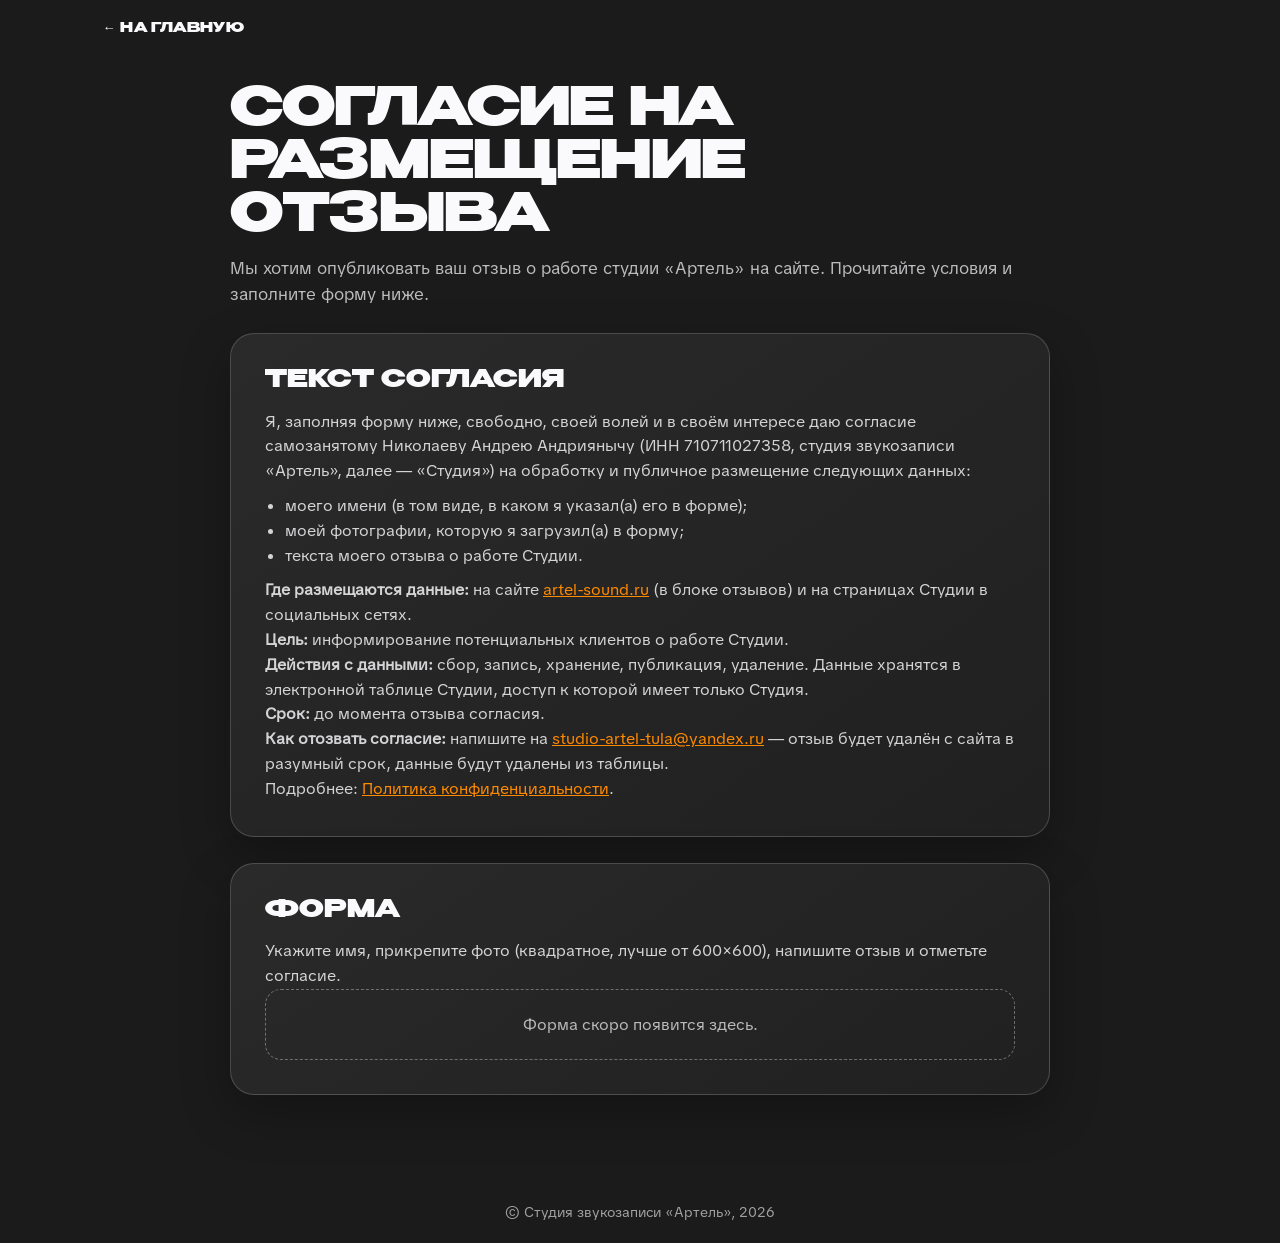
==== consent.html @ bd18ec8f "Страница согласия на размещение отзыва (форма Яндекс Форм подключается по ID) Co-Authored-By: Claude" ====
<!DOCTYPE html>
<html lang="ru">
<head>
  <meta charset="UTF-8">
  <meta name="viewport" content="width=device-width, initial-scale=1.0">
  <meta name="robots" content="noindex, nofollow">
  <title>Согласие на размещение отзыва | Студия звукозаписи «Артель»</title>
  <link rel="icon" type="image/png" href="favicon.png">
  <link rel="stylesheet" href="styles.css?v=20261025a">
  <style>
    .consent-page{min-height:100vh;display:flex;flex-direction:column}
    .consent-top{padding:22px 8%;display:flex;align-items:center}
    .consent-top a{color:#fafafc;text-decoration:none;font:800 13px/1 "Benzin",sans-serif;letter-spacing:.4px}
    .consent-top a:hover{color:#ff8a00}
    .consent-main{width:min(860px,100%);margin:0 auto;padding:10px 20px 60px;flex:1}
    .consent-main h1{font:800 clamp(26px,5.4vw,52px)/1.02 "Benzin",sans-serif;margin:18px 0 12px;letter-spacing:-.8px;text-transform:uppercase}
    .consent-lead{color:rgba(250,250,252,.72);font-size:17px;line-height:1.5;margin:0 0 26px}
    .consent-card{background:linear-gradient(145deg,#2a2a2a,#202020);border:1px solid rgba(250,250,252,.18);border-radius:24px;padding:clamp(20px,3vw,34px);box-shadow:0 18px 50px rgba(0,0,0,.28);margin-bottom:26px}
    .consent-card h2{font:800 clamp(18px,2.6vw,24px)/1.15 "Benzin",sans-serif;margin:0 0 14px;text-transform:uppercase}
    .consent-card p,.consent-card li{font-size:16px;line-height:1.55;color:rgba(250,250,252,.82)}
    .consent-card ul{padding-left:20px;margin:10px 0}
    .consent-card a{color:#ff8a00}
    .consent-form-frame{width:100%;min-height:900px;border:0;border-radius:16px;background:#fff;display:block}
    .consent-form-stub{padding:24px;border:1px dashed rgba(250,250,252,.35);border-radius:16px;color:rgba(250,250,252,.7);text-align:center}
    .consent-footer{padding:22px 8%;text-align:center;font-size:14px;color:rgba(250,250,252,.6)}
    .consent-footer a{color:#ff8a00}
  </style>
</head>
<body class="consent-page">

<div class="consent-top"><a href="index.html">← НА ГЛАВНУЮ</a></div>

<main class="consent-main">
  <h1>Согласие на размещение отзыва</h1>
  <p class="consent-lead">Мы хотим опубликовать ваш отзыв о работе студии «Артель» на сайте. Прочитайте условия и заполните форму ниже.</p>

  <section class="consent-card">
    <h2>Текст согласия</h2>
    <p>Я, заполняя форму ниже, свободно, своей волей и в своём интересе даю согласие самозанятому Николаеву Андрею Андриянычу (ИНН 710711027358, студия звукозаписи «Артель», далее — «Студия») на обработку и публичное размещение следующих данных:</p>
    <ul>
      <li>моего имени (в том виде, в каком я указал(а) его в форме);</li>
      <li>моей фотографии, которую я загрузил(а) в форму;</li>
      <li>текста моего отзыва о работе Студии.</li>
    </ul>
    <p><strong>Где размещаются данные:</strong> на сайте <a href="https://artel-sound.ru/">artel-sound.ru</a> (в блоке отзывов) и на страницах Студии в социальных сетях.</p>
    <p><strong>Цель:</strong> информирование потенциальных клиентов о работе Студии.</p>
    <p><strong>Действия с данными:</strong> сбор, запись, хранение, публикация, удаление. Данные хранятся в электронной таблице Студии, доступ к которой имеет только Студия.</p>
    <p><strong>Срок:</strong> до момента отзыва согласия.</p>
    <p><strong>Как отозвать согласие:</strong> напишите на <a href="mailto:studio-artel-tula@yandex.ru">studio-artel-tula@yandex.ru</a> — отзыв будет удалён с сайта в разумный срок, данные будут удалены из таблицы.</p>
    <p>Подробнее: <a href="privacy.html" target="_blank" rel="noopener">Политика конфиденциальности</a>.</p>
  </section>

  <section class="consent-card">
    <h2>Форма</h2>
    <p style="margin-top:0">Укажите имя, прикрепите фото (квадратное, лучше от 600×600), напишите отзыв и отметьте согласие.</p>
    <div id="consentFormBox"></div>
  </section>
</main>

<div class="consent-footer">© Студия звукозаписи «Артель», 2026</div>

<script>
// ID формы из Яндекс Форм: ссылка вида https://forms.yandex.ru/u/ВАШ_ID/
// Сюда вставляется только ID формы. Ссылка на таблицу в коде сайта не нужна и не хранится.
const YANDEX_FORM_ID = '';

(function(){
  const box = document.getElementById('consentFormBox');
  if (!YANDEX_FORM_ID) {
    box.innerHTML = '<div class="consent-form-stub">Форма скоро появится здесь.</div>';
    return;
  }
  const f = document.createElement('iframe');
  f.className = 'consent-form-frame';
  f.title = 'Форма согласия на размещение отзыва';
  f.loading = 'lazy';
  f.src = 'https://forms.yandex.ru/u/' + encodeURIComponent(YANDEX_FORM_ID) + '/?iframe=1';
  box.appendChild(f);
})();
</script>
</body>
</html>
---- styles.css ----
*{margin:0;padding:0;box-sizing:border-box}
body{background:#1b1b1b;color:#fafafc;font-family:"TikTok",sans-serif;scroll-behavior:smooth}

@font-face{font-family:"Benzin";src:url("fonts/Benzin Extra Bold.woff") format("woff"),url("fonts/Benzin Extra Bold.ttf") format("truetype");font-weight:800;font-style:normal;font-display:swap}
@font-face{font-family:"TikTok";src:url("fonts/TikTokSans-Regular.woff") format("woff"),url("fonts/TikTokSans-Regular.ttf") format("truetype");font-display:swap}

.header{
position:fixed;
top:0;
width:100%;
z-index:1000;
padding:20px 8%;
display:flex;
justify-content:center;
align-items:center;
background:#1b1b1b;
}
.burger{
display:none;
font-size:28px;
cursor:pointer;
color:#fafafc;
}
.header nav{
display:flex;
gap:50px;
}
.header a{
font-family:"Benzin";
font-size:22px;
color:#fafafc;
text-decoration:none;
opacity:.8;
transition:.3s;
}
.header a:hover{opacity:1}

.header-gradient{
position:absolute;
top:0;left:0;
width:100%;height:120px;
background:linear-gradient(to bottom,rgba(27,27,27,.92),rgba(27,27,27,0));
z-index:-1;
}

.hero{height:100vh;position:relative;overflow:hidden}
.hero-bg{position:absolute;width:100%;height:100%;object-fit:cover}
.hero-overlay{position:absolute;width:100%;height:100%;background:none; z-index:1;}
.hero-content{position:absolute;top:30%;transform:translateY(-50%);left:8%;right:5%;z-index:2}
.hero h1{font-family:"Benzin";font-size:120px;line-height:.9}
.hero-sub{margin-top:20px;font-size:18px;opacity:.9}
.hero-bottom-gradient{
position:absolute;bottom:0;width:100%;height:220px;
background:linear-gradient(to bottom,rgba(27,27,27,0),#1b1b1b);
z-index:1;
}

.socials{margin-top:30px;display:flex;gap:14px}
.section-socials{margin-top:40px}
.small-socials{margin-top:15px}
.socials a{
width:40px;height:40px;background:#141414;border-radius:10px;
display:flex;align-items:center;justify-content:center;
transition:.3s;opacity:.8
}
.socials a:hover{opacity:1;transform:translateY(-3px)}
.socials img{width:20px}

.studio{padding:70px 8%}
.studio h2{font-family:"Benzin";font-size:72px;margin-bottom:10px}
.studio-sub{margin-top:10px;font-size:18px;opacity:.7}

.slider-wrapper{position:relative;margin-top:30px}
.slider{
display:flex;
gap:24px;
overflow-x:auto;
scroll-behavior:smooth;
-webkit-overflow-scrolling:touch;
}
.slider::-webkit-scrollbar{display:none}

.card{
flex:0 0 360px;
width:360px;
background:#252525;
border-radius:16px;
padding:30px;
border:1px solid rgba(0,0,0,.05);
transition:.3s;
display:flex;
flex-direction:column;
}
.card:hover{transform:translateY(-8px)}
.card h3{font-family:"Benzin";font-size:28px;margin-bottom:12px}
.card p{font-size:15px;opacity:.7;line-height:1.5}

.accordion__open{display:none}
.card.accordion.accordion-main{
  padding:0;
  overflow:hidden;
  cursor:pointer;
  border:1px solid rgba(0,0,0,.05);
}
.accordion_tab{
  display:flex;
  flex-direction:column;
  gap:14px;
  height:100%;
  padding:30px;
  background:#252525;
  border-radius:16px;
  transition:.3s;
}
.card.accordion.accordion-main:hover .accordion_tab{
  background:#2d2d2d;
}
.accordion_tab .accordion_number{
  font-family:"Benzin",sans-serif;
  font-size:40px;
  color:#ff8a00;
  line-height:1;
}
.accordion_tab .accordion_title{
  font-family:"Benzin",sans-serif;
  font-size:26px;
}
.accordion_tab .accordion_hint{
  margin-top:auto;
  font-size:13px;
  opacity:.6;
}
.accordion__wrapper{
  display:none;
  position:relative;
  width:100%;
  height:100%;
  padding:24px;
  box-sizing:border-box;
  background:#242424;
  border-radius:0 12px 12px 12px;
  cursor:pointer;
}
.accordion__open:checked ~ .accordion_tab{display:none}
.accordion__open:checked ~ .accordion__wrapper{
  display:flex;
  flex-direction:column;
  gap:16px;
}
.accordion_box{display:flex;flex-direction:column;gap:10px}
.accordion_patition{display:flex;align-items:center;gap:10px}
.accordion_patition .accordion_number{
  font-family:"Benzin",sans-serif;
  font-size:22px;
  color:#ff8a00;
}
.accordion_patition .accordion_title{
  font-family:"Benzin",sans-serif;
  font-size:22px;
}
.accordion_text{font-size:15px;line-height:1.5;opacity:.8}
.accordion__button{
  align-self:flex-start;
  margin-top:auto;
  padding:8px 18px;
  background:#141414;
  color:#fafafc;
  border-radius:8px;
  font-family:"Benzin",sans-serif;
  letter-spacing:1px;
  font-size:14px;
  cursor:pointer;
}
.accordion__button:hover{background:#ff8a00}

.media{
width:100%;
aspect-ratio:3/4;
background:#141414;
border-radius:12px;
margin-bottom:18px;
overflow:hidden;
position:relative;
transition: all .3s ease;
}
.media:hover {
  transform: translateY(-2px);
  box-shadow: 0 8px 24px rgba(0,0,0,.4);
}
.media video{
width:100%;
height:100%;
object-fit:cover;
display:block;
}
.video-player-overlay{
position:absolute;
top:0;left:0;
width:100%;height:100%;
display:flex;
align-items:center;
justify-content:center;
background:rgba(0,0,0,.3);
opacity:0;
transition: all .3s ease;
pointer-events:none;
backdrop-filter: blur(0px);
}
.media:hover .video-player-overlay{
opacity:1;
backdrop-filter: blur(2px);
}
.media.playing .video-player-overlay{
opacity:0;
pointer-events:none;
}
.media.playing.show-controls .video-player-overlay{
opacity:1;
backdrop-filter: blur(2px);
}
.video-play-btn{
width:70px;height:70px;
background:rgba(255,138,0,.95);
border:none;
border-radius:50%;
cursor:pointer;
display:flex;
align-items:center;
justify-content:center;
pointer-events:auto;
transition: all .4s cubic-bezier(0.34, 1.56, 0.64, 1);
position: relative;
box-shadow: 0 4px 20px rgba(255,138,0,.3);
}
.video-play-btn::before {
  content: '';
  position: absolute;
  width: 100%;
  height: 100%;
  border-radius: 50%;
  border: 2px solid #ff8a00;
  animation: pulse 2s ease-out infinite;
}
@keyframes pulse {
  0% {
    transform: scale(1);
    opacity: 1;
  }
  100% {
    transform: scale(1.5);
    opacity: 0;
  }
}
.video-play-btn:hover{
background:#ff8a00;
transform:scale(1.2);
box-shadow: 0 8px 30px rgba(255,138,0,.5);
}
.video-play-btn:active {
  transform: scale(1.05);
}
.video-play-btn svg{
width:32px;height:32px;
fill:#000;
transition: transform .3s ease;
}
.video-play-btn:hover svg {
  transform: scale(1.1);
}
.video-controls{
position:absolute;
bottom:0;left:0;
width:100%;
background:linear-gradient(to top,rgba(0,0,0,.9) 0%, rgba(0,0,0,.7) 50%, transparent 100%);
padding:30px 16px 14px;
opacity:0;
transition: all .4s ease;
pointer-events:none;
transform: translateY(10px);
}
.media:hover .video-controls,
.media.playing.show-controls .video-controls{
opacity:1;
pointer-events:auto;
transform: translateY(0);
}
.video-progress-container{
width:100%;
height:6px;
background:rgba(255,255,255,.15);
border-radius:3px;
cursor:pointer;
margin-bottom:12px;
position:relative;
transition: height .2s ease;
}
.video-progress-container:hover {
  height: 8px;
}
.video-progress-bar{
height:100%;
background:linear-gradient(90deg, #ff8a00, #ff8a00);
border-radius:3px;
width:0%;
position: relative;
box-shadow: 0 0 12px rgba(255,138,0,.4);
}
.video-progress-container:hover .video-progress-bar {
  box-shadow: 0 0 16px rgba(255,138,0,.6);
}
.video-progress-bar::after {
  content: '';
  position: absolute;
  right: 0;
  top: 50%;
  transform: translateY(-50%);
  width: 14px;
  height: 14px;
  background: #ff8a00;
  border-radius: 50%;
  opacity: 0;
  transition: opacity .2s ease;
  box-shadow: 0 0 10px rgba(255,138,0,.8);
}
.video-progress-container:hover .video-progress-bar::after {
  opacity: 1;
}
.video-volume-slider{
width:70px;
height:6px;
background:rgba(255,255,255,.15);
border-radius:3px;
cursor:pointer;
position:relative;
transition: height .2s ease;
}
.video-volume-slider:hover {
  height: 8px;
}
.video-volume-bar{
height:100%;
background:linear-gradient(90deg, #ff8a00, #ff8a00);
border-radius:3px;
width:100%;
box-shadow: 0 0 8px rgba(255,138,0,.3);
}
.video-volume-slider:hover .video-volume-bar {
  box-shadow: 0 0 12px rgba(255,138,0,.5);
}
@media (max-width:900px){
.video-play-btn{
width:60px;height:60px;
}
.video-play-btn svg{
width:28px;height:28px;
}
}

.arrow{
position:absolute;top:50%;
transform:translateY(-50%);
background:rgba(255,255,255,.1);
border:none;color:#fafafc;font-size:28px;
width:50px;height:50px;border-radius:50%;
cursor:pointer;backdrop-filter:blur(6px);
transition:.3s;z-index:5;
}
.arrow:hover{background:rgba(255,255,255,.25)}
.arrow.left{left:-25px}
.arrow.right{right:-25px}

#services .slider-wrapper .arrow{
background:rgba(0,0,0,.7);
color:#ff8a00;
border:2px solid rgba(255,138,0,.5);
}
#services .slider-wrapper .arrow:hover{
background:rgba(0,0,0,.9);
border-color:#ff8a00;
transform:translateY(-50%) scale(1.1);
}

.footer{
padding:80px 8%;
font-size:14px;
opacity:.6;
line-height:1.8;
}
.footer p{margin-bottom:16px}

@media (max-width: 900px){
  .header{
    justify-content:space-between; 
  }
  .card{
    flex:0 0 280px;
    width:280px;
  }
  .arrow{
    display:none;
  }
  .burger{
    display:block;
    position: relative;
    z-index: 1001;
    transition: all .3s ease;
  }
  .burger:hover {
    color: #ff8a00;
    transform: scale(1.1);
  }
  .header nav{
    position:fixed;
    top:0;
    left:-100%;
    width:80%;
    max-width: 320px;
    height:100vh;
    background: linear-gradient(135deg, #1a1a1a 0%, #0a0a0a 100%);
    flex-direction:column;
    align-items:flex-start;
    justify-content:center;
    gap:0;
    padding: 40px 30px;
    transition: left 0.4s cubic-bezier(0.4, 0, 0.2, 1);
    z-index:1000;
    box-shadow: 4px 0 24px rgba(0,0,0,.5);
    backdrop-filter: blur(10px);
  }
  .header nav::before {
    content: '';
    position: absolute;
    top: 0;
    left: 0;
    width: 100%;
    height: 100%;
    background: linear-gradient(180deg, rgba(255,138,0,.05) 0%, transparent 50%);
    pointer-events: none;
  }
  .header nav.active{
    left:0;
  }
  .header nav::after {
    content: '';
    position: fixed;
    top: 0;
    left: 0;
    width: 100vw;
    height: 100vh;
    background: rgba(0,0,0,.7);
    opacity: 0;
    pointer-events: none;
    transition: opacity .4s ease;
    z-index: -1;
  }
  .header nav.active::after {
    opacity: 1;
    pointer-events: auto;
  }
  .header a{
    font-size: 28px;
    width: 100%;
    padding: 16px 20px;
    border-radius: 12px;
    transition: all .3s ease;
    position: relative;
    overflow: hidden;
    margin-bottom: 8px;
    color: #fafafc;
    opacity: 1;
  }
  .header a::before {
    content: '';
    position: absolute;
    left: 0;
    top: 50%;
    transform: translateY(-50%);
    width: 4px;
    height: 0;
    background: #ff8a00;
    transition: height .3s ease;
    border-radius: 0 2px 2px 0;
  }
  .header a:hover {
    background: rgba(255,138,0,.1);
    transform: translateX(8px);
    color: #ff8a00;
  }
  .header a:hover::before {
    height: 60%;
  }
  .header a:active {
    transform: translateX(4px) scale(0.98);
  }

  
  .hero {
    min-height: 100vh;
    height: auto;
  }
  .hero-content {
    position: absolute;
    top: auto;
    bottom: 10%;
    left: 5%;
    right: 5%;
    transform: none;
    width: auto;
    z-index: 3;
  }
  .hero h1 {
    font-size: 42px;
    line-height: 1.1;
  }
  .hero-sub {
    font-size: 13px;
  }
  .hero-bg {
    object-position: 45% 30%;
    object-fit: contain;
    transform: scale(1.9) translateX(-22%);
  }
  .hero-description p {
    font-size: 11px;
  }
  .hero-buttons {
    margin-top: 20px;
    margin-bottom: 10px;
  }
  .hero-bottom-gradient {
    height: 400px;
    background: linear-gradient(to bottom, rgba(27,27,27,0) 0%, rgba(247,247,247,0.6) 40%, #1b1b1b 100%);
  }
  .hero-overlay {
    background: none;
  }
  
  .studio {
    padding: 50px 5%;
  }
  .studio h2 {
    font-size: 36px;
  }
  .studio-sub {
    font-size: 14px;
  }
  
  .portfolio-grid {
    flex-direction: column;
    gap: 40px;
  }
  .audio-col, .covers-col {
    flex: 0 0 100%;
  }
  .covers-slider-wrapper,
  .covers-slider {
    height: auto;
    aspect-ratio: 1 / 1;
  }
  
  .covers-slider-wrapper .arrow {
    display: flex !important;
    width: 36px;
    height: 36px;
    font-size: 20px;
    background: rgba(0,0,0,0.6);
  }
}

.video-examples-section .card {
  flex: 0 0 600px;
  width: 600px;
}
.video-examples-section .media {
  aspect-ratio: 16 / 9;
}
.video-examples-section .media video {
  width: 100%;
  height: 100%;
  object-fit: cover;
}
@media (max-width: 1200px) {
  .video-examples-section .card {
    flex: 0 0 480px;
    width: 480px;
  }
}
@media (max-width: 900px) {
  .video-examples-section .card {
    flex: 0 0 280px;
    width: 280px;
  }
  .video-examples-section .media {
    aspect-ratio: 16 / 9;
  }
}

.video-subheading {
  font-family: "Benzin", sans-serif;
  font-size: 36px;
  margin: 40px 0 10px 0;
  color: #fafafc;
  opacity: 0.9;
}
@media (max-width: 900px) {
  .video-subheading {
    font-size: 28px;
  }
}

.portfolio-grid {
  display: flex;
  gap: 5%;
  align-items: stretch;
  margin-top: 30px;
}
.audio-col {
  flex: 0 0 40%;
  display: flex;
  flex-direction: column;
}
.covers-col {
  flex: 0 0 55%;
  display: flex;
  flex-direction: column;
}
.covers-slider-wrapper {
  position: relative;
  width: 100%;
  height: 100%;
}
.covers-slider {
  overflow: hidden;
  width: 100%;
  height: 100%;
  background: #141414;
  border-radius: 24px;
}
.covers-track {
  display: flex;
  width: 100%;
  height: 100%;
  transition: transform 0.3s ease-in-out;
}
.cover-item {
  flex: 0 0 100%;
  width: 100%;
  height: 100%;
}
.cover-item img {
  width: 100%;
  height: 100%;
  object-fit: cover;
  display: block;
  cursor: pointer;
  transition: transform 0.3s ease;
}
.cover-item img:hover {
  transform: scale(1.05);
}
.covers-slider-wrapper .arrow {
  position: absolute;
  top: 50%;
  transform: translateY(-50%);
  background: rgba(0,0,0,0.6);
  width: 40px;
  height: 40px;
  font-size: 24px;
  z-index: 10;
  border-radius: 50%;
  backdrop-filter: blur(4px);
  cursor: pointer;
  display: flex;
  align-items: center;
  justify-content: center;
}
.covers-slider-wrapper .arrow.left {
  left: 10px;
}
.covers-slider-wrapper .arrow.right {
  right: 10px;
}
.covers-slider-wrapper .arrow:hover {
  background: rgba(0,0,0,0.9);
}

.yandex-player-wrapper {
  width: 100%;
  max-width: 614px;
  aspect-ratio: 614 / 556;
  margin: 0 auto;
  border-radius: 16px;
  overflow: hidden;
  background: #141414;
}

.yandex-player-wrapper iframe {
  width: 100%;
  height: 100%;
  border: none;
  display: block;
}

@media (max-width: 900px) {
  .portfolio-grid {
    flex-direction: column;
    gap: 30px;
  }
  .audio-col,
  .covers-col {
    flex: 0 0 auto;
    width: 100%;
  }
  .covers-col {
    height: 320px;
  }
}
@media (max-width: 600px) {
  .covers-col {
    height: 220px;
  }
}

.price {
  margin-top: 16px;
  padding-top: 12px;
  border-top: 1px solid rgba(0,0,0,.1);
  font-family: "Benzin", sans-serif;
  font-size: 22px;
  color: #ff8a00;
}

.hero-description {
  margin-top: 30px;
  max-width: 500px;
}
.hero-description p {
  font-size: 15px;
  line-height: 1.5;
  opacity: 0.75;
  margin-bottom: 12px;
  font-family: "TikTok", sans-serif;
}
@media (max-width: 900px) {
  .hero-description {
    max-width: 100%;
  }
  .hero-description p {
    font-size: 12px;
  }
}

.order-btn {
  display: inline-flex;
  align-items: center;
  justify-content: center;
  height: 40px;
  padding: 0 50px;
  background: #141414;
  color: #ff8a00;
  font-family: "Benzin", sans-serif;
  font-size: 20px;
  font-weight: bold;
  text-decoration: none;
  border-radius: 10px;
  transition: 0.3s;
  letter-spacing: 1px;
}
.order-btn:hover {
  background: #ff8a00;
  transform: translateY(-3px);
}

.fade-up {
  opacity: 0;
  transform: translateY(50px);
  transition: opacity 0.8s cubic-bezier(0.2, 0.9, 0.4, 1), transform 0.8s cubic-bezier(0.2, 0.9, 0.4, 1);
}
.fade-up.appear {
  opacity: 1;
  transform: translateY(0);
}

.card {
  opacity: 0;
  transform: translateY(30px) scale(0.95);
  transition: opacity 0.6s ease, transform 0.6s ease;
}
.card.appear {
  opacity: 1;
  transform: translateY(0) scale(1);
}

.studio h2 {
  opacity: 0;
  transform: translateX(-30px);
  transition: opacity 0.7s ease, transform 0.7s ease;
}
.studio h2.appear {
  opacity: 1;
  transform: translateX(0);
}

.studio-sub, .video-subheading {
  opacity: 0;
  transform: translateX(30px);
  transition: opacity 0.7s ease 0.2s, transform 0.7s ease 0.2s;
}
.studio-sub.appear, .video-subheading.appear {
  opacity: 1;
  transform: translateX(0);
}

.socials a {
  opacity: 0;
  transform: translateY(20px) rotate(-10deg);
  transition: opacity 0.5s ease, transform 0.5s ease;
}
.socials a.appear {
  opacity: 0.8;
  transform: translateY(0) rotate(0deg);
}
.socials a.appear:hover {
  opacity: 1;
}

.socials a:nth-child(1) { transition-delay: 0.1s; }
.socials a:nth-child(2) { transition-delay: 0.2s; }
.socials a:nth-child(3) { transition-delay: 0.3s; }
.socials a:nth-child(4) { transition-delay: 0.4s; }
.socials a:nth-child(5) { transition-delay: 0.5s; }
.socials a:nth-child(6) { transition-delay: 0.6s; }

.hero-content {
  opacity: 0;
  transform: translateY(40px);
  transition: opacity 1s ease 0.3s, transform 1s ease 0.3s;
}
.hero-content.appear {
  opacity: 1;
  transform: translateY(0);
}

.slider-wrapper {
  opacity: 0;
  transform: scale(0.95);
  transition: opacity 0.8s ease 0.3s, transform 0.8s ease 0.3s;
}
.slider-wrapper.appear {
  opacity: 1;
  transform: scale(1);
}

.portfolio-grid {
  opacity: 0;
  transform: translateY(40px);
  transition: opacity 0.8s ease 0.2s, transform 0.8s ease 0.2s;
}
.portfolio-grid.appear {
  opacity: 1;
  transform: translateY(0);
}

.footer {
  opacity: 0;
  transform: translateY(30px);
  transition: opacity 0.8s ease, transform 0.8s ease;
}
.footer.appear {
  opacity: 1;
  transform: translateY(0);
}

.cookie-banner {
  position: fixed;
  bottom: 20px;
  left: 50%;
  transform: translateX(-50%);
  width: 90%;
  max-width: 500px;
  background: #141414;
  color: #fafafc;
  padding: 16px 20px;
  border-radius: 16px;
  display: flex;
  flex-wrap: wrap;
  align-items: center;
  justify-content: space-between;
  gap: 12px;
  z-index: 10000;
  box-shadow: 0 10px 30px rgba(0,0,0,0.3);
  backdrop-filter: blur(8px);
  border: 1px solid rgba(255,138,0,0.3);
}
.cookie-banner p {
  font-size: 13px;
  margin: 0;
  flex: 1;
  line-height: 1.4;
}
.cookie-banner button {
  background: #ff8a00;
  border: none;
  padding: 8px 20px;
  border-radius: 40px;
  font-family: "Benzin", sans-serif;
  font-size: 16px;
  font-weight: bold;
  cursor: pointer;
  transition: 0.2s;
  white-space: nowrap;
}
.cookie-banner button:hover {
  background: #ff9f2e;
  transform: scale(1.02);
}
@media (max-width: 600px) {
  .cookie-banner {
    width: 95%;
    flex-direction: column;
    text-align: center;
  }
}

.services-grid {
  display: grid;
  grid-template-columns: repeat(4, 1fr);
  gap: 24px;
  margin-top: 30px;
}
.services-grid .card {
  flex: 0 0 auto;
  width: 100%;
}
@media (max-width: 1200px) {
  .services-grid {
    grid-template-columns: repeat(3, 1fr);
  }
}
@media (max-width: 900px) {
  .services-grid {
    grid-template-columns: repeat(2, 1fr);
    gap: 16px;
  }
}
@media (max-width: 600px) {
  .services-grid {
    grid-template-columns: 1fr;
    gap: 12px;
  }
}

.video-grid {
  display: grid;
  grid-template-columns: repeat(3, 1fr);
  gap: 24px;
  margin-top: 30px;
}
.video-grid .card {
  flex: 0 0 auto;
  width: 100%;
}
.video-grid .media {
  aspect-ratio: 16/9;
  border-radius: 12px;
  overflow: hidden;
  background: #141414;
  margin-bottom: 18px;
}
.video-grid .media iframe {
  width: 100%;
  height: 100%;
  border: 0;
  display: block;
}
@media (max-width: 1200px) {
  .video-grid {
    grid-template-columns: repeat(2, 1fr);
    gap: 20px;
  }
}
@media (max-width: 900px) {
  .video-grid {
    grid-template-columns: repeat(2, 1fr);
    gap: 16px;
  }
}
@media (max-width: 600px) {
  .video-grid {
    grid-template-columns: 1fr;
    gap: 12px;
  }
}

.photo-grid {
  display: flex;
  overflow-x: auto;
  overflow-y: hidden;
  gap: 1rem;
  margin-top: 30px;
  height: 26rem;
  -webkit-overflow-scrolling: touch;
  cursor: grab;
  scrollbar-width: thin;
}
.photo-grid.dragging {
  cursor: grabbing;
}
.photo-grid::-webkit-scrollbar {
  height: 8px;
}
.photo-grid::-webkit-scrollbar-thumb {
  background: rgba(0,0,0,0.2);
  border-radius: 4px;
}
.gallery-item {
  flex: 1;
  min-width: 70px;
  height: 100%;
  border-radius: 1rem;
  overflow: hidden;
  cursor: pointer;
  background: #252525;
  box-shadow: 0 4px 16px rgba(0,0,0,0.08);
  transition: flex .4s ease;
  will-change: flex;
}
@media (hover: hover) and (pointer: fine) {
  .gallery-item:hover {
    flex: 5;
  }
}
.gallery-item img {
  display: block;
  height: 100%;
  width: 100%;
  object-fit: cover;
  pointer-events: none;
  user-select: none;
}
@media (max-width: 900px) {
  .photo-grid {
    height: 20rem;
    gap: 12px;
  }
  .gallery-item {
    border-radius: 10px;
  }
}
@media (max-width: 600px) {
  .photo-grid {
    height: 16rem;
    gap: 8px;
  }
  .gallery-item {
    border-radius: 8px;
  }
}

.reviews-sources {
  display: grid;
  grid-template-columns: repeat(2, minmax(0, 1fr));
  gap: 24px;
  margin-top: 30px;
  align-items: start;
}
.review-source {
  background: #252525;
  border: 1px solid rgba(0,0,0,.05);
  border-radius: 16px;
  padding: 24px;
  min-width: 0;
}
.review-source-link {
  flex-shrink: 0;
  padding: 10px 14px;
  border-radius: 10px;
  background: #1b1b1b;
  color: #fafafc;
  text-decoration: none;
  font-family: "Benzin";
  letter-spacing: .5px;
  transition: .3s ease;
}
.review-source-link:hover { background: #ff8a00; color: #fafafc; transform: translateY(-2px); }
@media (max-width: 1000px) { .reviews-sources { grid-template-columns: 1fr; } }
@media (max-width: 600px) {
  .review-source { padding: 16px; border-radius: 12px; }
  .review-source-link { width: 100%; text-align: center; }
}

.faq-container {
  display: grid;
  grid-template-columns: 1fr 1fr;
  gap: 16px;
  width: 100%;
}
.faq-item {
  background: #252525;
  border-radius: 16px;
  overflow: hidden;
  border: 1px solid rgba(0,0,0,.05);
  transition: all .3s ease;
}
.faq-item:hover {
  border-color: rgba(255,138,0,.3);
}
.faq-question {
  display: flex;
  justify-content: space-between;
  align-items: center;
  padding: 24px 30px;
  cursor: pointer;
  font-family: "Benzin", sans-serif;
  font-size: 24px;
  color: #fafafc;
  transition: background .3s ease;
  user-select: none;
}
.faq-question:hover {
  background: rgba(255,138,0,.05);
}
.faq-icon {
  font-size: 28px;
  font-weight: bold;
  transition: transform .3s ease;
  color: #ff8a00;
  flex-shrink: 0;
  margin-left: 20px;
}
.faq-item.active .faq-icon {
  transform: rotate(45deg);
}
.faq-answer {
  max-height: 0;
  overflow: hidden;
  transition: max-height .4s ease, padding .4s ease;
  padding: 0 30px;
  background: #1b1b1b;
}
.faq-answer p {
  opacity: 0.8;
  line-height: 1.6;
  margin: 0;
  padding-bottom: 24px;
}
.faq-item.active .faq-answer {
  max-height: 400px;
  padding: 0 30px;
}
@media (max-width: 900px) {
  .faq-container {
    grid-template-columns: 1fr;
  }
  .faq-question {
    font-size: 20px;
    padding: 18px 20px;
  }
  .faq-answer {
    padding: 0 20px;
  }
  .faq-item.active .faq-answer {
    padding: 0 20px;
  }
}

.map-container {
  width: 100%;
  aspect-ratio: 32 / 9;
  overflow: hidden;
  border-radius: 16px;
  margin-top: 30px;
  background: #252525;
  box-shadow: 0 4px 20px rgba(0,0,0,0.08);
}
.map-container iframe {
  display: block;
  width: 100%;
  height: 100%;
  border: 0;
}
@media (max-width: 900px) {
  .review-source-simple {
    flex-direction: column;
    align-items: flex-start;
    justify-content: space-between;
  }

  .map-container {
    border-radius: 12px;
    margin-top: 20px;
    aspect-ratio: 32 / 9;
  }
}

.photo-modal {
  display: none;
  position: fixed;
  top: 0;
  left: 0;
  width: 100%;
  height: 100%;
  background: rgba(0, 0, 0, 0.92);
  z-index: 10000;
  align-items: center;
  justify-content: center;
}
.photo-modal.active {
  display: flex;
}
.photo-modal-close {
  position: absolute;
  top: 20px;
  right: 30px;
  background: transparent;
  border: none;
  color: #fafafc;
  font-size: 40px;
  line-height: 1;
  cursor: pointer;
  z-index: 10002;
  transition: transform 0.2s ease, color 0.3s ease;
}
.photo-modal-close:hover {
  color: #ff8a00;
  transform: scale(1.1);
}
.photo-modal-content {
  max-width: 90vw;
  max-height: 90vh;
  display: flex;
  align-items: center;
  justify-content: center;
}
.photo-modal-content img {
  max-width: 90vw;
  max-height: 90vh;
  border-radius: 12px;
  box-shadow: 0 10px 40px rgba(0, 0, 0, 0.5);
  object-fit: contain;
}
@media (max-width: 600px) {
  .photo-modal-close {
    top: 12px;
    right: 16px;
    font-size: 32px;
  }
}

.photo-modal-nav {
  position: absolute;
  top: 0;
  left: 0;
  width: 100%;
  height: 100%;
  pointer-events: none;
  z-index: 10001;
}
.photo-modal-prev,
.photo-modal-next {
  position: absolute;
  top: 50%;
  transform: translateY(-50%);
  background: rgba(0, 0, 0, 0.6);
  border: none;
  color: #fafafc;
  font-size: 40px;
  width: 60px;
  height: 60px;
  border-radius: 50%;
  cursor: pointer;
  pointer-events: auto;
  transition: background 0.3s ease, transform 0.2s ease;
  backdrop-filter: blur(4px);
  display: none;
}
.photo-modal-prev {
  left: 20px;
}
.photo-modal-next {
  right: 20px;
}
.photo-modal-prev:hover,
.photo-modal-next:hover {
  background: rgba(255, 138, 0, 0.8);
  transform: translateY(-50%) scale(1.05);
}
@media (max-width: 900px) {
  .photo-modal-prev,
  .photo-modal-next {
    width: 40px;
    height: 40px;
    font-size: 24px;
  }
  .photo-modal-prev {
    left: 10px;
  }
  .photo-modal-next {
    right: 10px;
  }
}

:root{
  --bg:#1b1b1b;
  --surface:#242424;
  --surface-2:#252525;
  --text:#fafafc;
  --accent:#ff8a00;
}

html, body{background:var(--bg);color:var(--text)}
body{font-family:"TikTok",sans-serif}

.header{background:var(--bg)}
.header-gradient{background:linear-gradient(to bottom,rgba(27,27,27,.96),rgba(27,27,27,0))}
.header a,.burger{color:var(--text)}h1,h2,h3,h4,h5,h6,.studio h2,.video-subheading,.card h3,.accordion_title,.accordion_number,.accordion__buttonText,.price,.faq-question,.review-source-link,.order-btn,.cookie-banner button{
  font-family:"Benzin",sans-serif;
  text-transform:uppercase;
}.hero h1,.studio h2,.video-subheading,.card h3,.faq-question{color:var(--text)}.studio-sub,.hero-sub,.hero-description p,.card p,.accordion_text,.footer,.faq-answer p{color:var(--text)}

.card,
.accordion_tab,
.review-source,
.faq-item{background:var(--surface-2);color:var(--text);border-color:rgba(250,250,252,.10)}

.card:hover .accordion_tab{background:#2d2d2d}
.accordion__wrapper{background:var(--surface);color:var(--text)}
.accordion__button{background:var(--accent);color:#1b1b1b}
.accordion__button:hover{background:#ff9f2e}
.price{border-top-color:rgba(250,250,252,.14);color:var(--accent)}

.order-btn{background:var(--accent);color:#1b1b1b}
.order-btn:hover{background:#ff9f2e}

.socials a{background:#141414;border:1px solid rgba(250,250,252,.10)}

.arrow{color:var(--text)}
#services .slider-wrapper .arrow{background:rgba(20,20,20,.90);color:var(--accent);border-color:rgba(255,138,0,.55)}
#services .slider-wrapper .arrow:hover{background:#141414;border-color:var(--accent)}

.video-play-btn{background:rgba(255,138,0,.95)}
.video-play-btn:hover{background:var(--accent)}

.photo-grid::-webkit-scrollbar-thumb{background:rgba(250,250,252,.22)}
.gallery-item{background:#141414;box-shadow:0 4px 16px rgba(0,0,0,.35)}

.review-source-link{background:#141414;color:var(--text)}
.review-source-link:hover{background:var(--accent);color:#1b1b1b}

.faq-question{color:var(--text)}
.faq-answer{background:#202020;color:var(--text)}

.map-container{background:#141414;box-shadow:0 4px 20px rgba(0,0,0,.35)}
.covers-slider,.yandex-player-wrapper,.video-grid .media{background:#141414}

.cookie-banner{background:#141414;color:var(--text)}
.cookie-banner button{background:var(--accent);color:#1b1b1b}
.cookie-banner button:hover{background:#ff9f2e}

.photo-modal{background:rgba(0,0,0,.94)}
.photo-modal-close:hover{color:var(--accent)}

@media (max-width:900px){
  .header nav{background:linear-gradient(135deg,#141414 0%,#0d0d0d 100%)}
  .header a{color:var(--text)}
  .hero-bottom-gradient{background:linear-gradient(to bottom,rgba(27,27,27,0) 0%,rgba(27,27,27,.65) 40%,#1b1b1b 100%)}
}

.hero-content {
  position: absolute;
  inset: 0;
  z-index: 3;
  pointer-events: none;
}

.hero-info-panel {
  position: absolute;
  left: 8%;
  bottom: 12%;
  width: min(43%, 620px);
  text-align: left;
  pointer-events: auto;
}

.hero-info-panel .hero-sub {
  margin: 0 0 18px;
  font-size: clamp(14px, 1.1vw, 18px);
  line-height: 1.35;
  opacity: .92;
}

.hero-info-panel .hero-buttons {
  margin: 0 0 18px;
}

.hero-info-panel .socials {
  margin: 0;
  justify-content: flex-start;
  flex-wrap: wrap;
}

.hero-info-panel .hero-description {
  margin: 0;
  max-width: 600px;
}

.hero-info-panel .hero-description p {
  margin: 0 0 10px;
  font-size: clamp(12px, .9vw, 15px);
  line-height: 1.45;
  opacity: .82;
}

.hero-video-gallery {
  position: absolute;
  top: 20%;
  right: 5%;
  width: min(47%, 720px);
  height: min(70vh, 690px);
  display: flex;
  align-items: center;
  pointer-events: auto;
}

.hero-video-track {
  display: flex;
  gap: 16px;
  width: 100%;
  height: 100%;
  overflow-x: auto;
  scroll-snap-type: x mandatory;
  scroll-behavior: smooth;
  scrollbar-width: none;
  padding: 4px;
}

.hero-video-track::-webkit-scrollbar {
  display: none;
}

.hero-video-item {
  position: relative;
  flex: 0 0 clamp(170px, 15vw, 235px);
  height: 100%;
  overflow: hidden;
  border-radius: 16px;
  background: #141414;
  border: 1px solid rgba(250,250,252,.12);
  box-shadow: 0 12px 36px rgba(0,0,0,.32);
  scroll-snap-align: start;
  transition: transform .3s ease, border-color .3s ease, box-shadow .3s ease;
}

.hero-video-item:hover {
  transform: translateY(-4px);
  border-color: rgba(255,138,0,.65);
  box-shadow: 0 18px 44px rgba(0,0,0,.42);
}

.hero-video {
  width: 100%;
  height: 100%;
  display: block;
  object-fit: cover;
  cursor: pointer;
  background: #141414;
}

.hero-video-fullscreen {
  position: absolute;
  right: 12px;
  bottom: 12px;
  width: 38px;
  height: 38px;
  border: 1px solid rgba(250,250,252,.24);
  border-radius: 50%;
  background: rgba(27,27,27,.72);
  color: #fafafc;
  font-size: 20px;
  line-height: 1;
  cursor: pointer;
  backdrop-filter: blur(8px);
  transition: .25s ease;
}

.hero-video-fullscreen:hover {
  background: #ff8a00;
  color: #1b1b1b;
  border-color: #ff8a00;
  transform: scale(1.08);
}

.hero-video-arrow {
  position: absolute;
  z-index: 2;
  top: 50%;
  transform: translateY(-50%);
  width: 42px;
  height: 42px;
  border: 1px solid rgba(250,250,252,.2);
  border-radius: 50%;
  background: rgba(27,27,27,.72);
  color: #fafafc;
  font-size: 30px;
  line-height: 1;
  cursor: pointer;
  backdrop-filter: blur(8px);
  transition: .25s ease;
}

.hero-video-arrow:hover {
  background: #ff8a00;
  color: #1b1b1b;
  border-color: #ff8a00;
}

.hero-video-arrow-prev { left: -20px; }
.hero-video-arrow-next { right: -20px; }

.hero-video-item:fullscreen {
  width: min(90vw, 520px);
  height: min(92vh, 920px);
  border-radius: 0;
  border: 0;
  background: #000;
}

.hero-video-item:fullscreen .hero-video {
  object-fit: contain;
}

.hero-video-item:-webkit-full-screen {
  width: min(90vw, 520px);
  height: min(92vh, 920px);
  border-radius: 0;
  border: 0;
  background: #000;
}

.hero-video-item:-webkit-full-screen .hero-video {
  object-fit: contain;
}

@media (max-width: 1100px) {
  .hero-info-panel {
    left: 6%;
    width: 43%;
  }

  .hero-video-gallery {
    right: 4%;
    width: 49%;
  }
}

@media (max-width: 900px) {
  .hero {
    min-height: 100svh;
    height: auto;
  }

  .hero-content {
    position: absolute;
    inset: 0;
  }

  .hero-info-panel {
    left: 5%;
    right: 5%;
    bottom: 6%;
    width: auto;
    max-width: none;
  }

  .hero-info-panel .hero-description {
    max-width: 700px;
  }

  .hero-video-gallery {
    top: 12%;
    right: 5%;
    width: 90%;
    height: 47vh;
  }

  .hero-video-item {
    flex-basis: 31vw;
  }

  .hero-video-arrow-prev { left: 6px; }
  .hero-video-arrow-next { right: 6px; }
}

@media (max-width: 600px) {
  .hero-video-gallery {
    top: 11%;
    height: 42vh;
  }

  .hero-video-item {
    flex-basis: 44vw;
    border-radius: 12px;
  }

  .hero-info-panel {
    bottom: 4%;
  }

  .hero-info-panel .hero-sub {
    font-size: 13px;
    margin-bottom: 10px;
  }

  .hero-info-panel .hero-description p {
    font-size: 10.5px;
    line-height: 1.35;
  }

  .hero-info-panel .socials {
    gap: 8px;
  }

  .hero-info-panel .socials a {
    width: 34px;
    height: 34px;
  }

  .hero-info-panel .socials a.order-btn {
    width: auto;
    padding: 0 15px;
  }
}

html, body {
  background: #1b1b1b;
}
body {
  position: relative;
}
.site-background-video {
  position: fixed;
  inset: 50% auto auto 50%;
  width: 100vw;
  height: 100vh;
  min-width: 100vw;
  min-height: 100vh;
  transform: translate(-50%, -50%);
  object-fit: cover;
  object-position: 50% 50%;
  z-index: 0;
  pointer-events: none;
  background: #1b1b1b;
}
.site-background-overlay {
  position: fixed;
  inset: 0;
  background: rgba(27,27,27,.52);
  z-index: 1;
  pointer-events: none;
}

body > .header,
body > section,
body > footer {
  position: relative;
  z-index: 2;
}
body > .header { z-index: 1000; }

.header a {
  font-size: 11px;
}
@media (max-width: 900px) {
  .header a {
    font-size: 14px;
  }
}

.hero {
  min-height: 100vh;
  height: 100svh;
  background: transparent;
}
.hero-bg {
  display: none !important;
}
.hero-overlay {
  background: linear-gradient(90deg, rgba(27,27,27,.18), rgba(27,27,27,.06) 55%, rgba(27,27,27,.22));
}
.hero-logo {
  position: absolute;
  left: 3%;
  top: 4%;
  width: min(57vw, 980px);
  height: 88vh;
  object-fit: contain;
  object-position: left center;
  z-index: 2;
  pointer-events: none;
  user-select: none;
}
.hero-content {
  position: absolute;
  inset: 0;
  z-index: 4;
  pointer-events: none;
  opacity: 1;
  transform: none;
}
.hero-info-panel {
  left: 8%;
  right: auto;
  bottom: 6%;
  width: auto;
  pointer-events: auto;
}
.hero-info-panel .hero-buttons {
  margin: 0;
}
.hero-info-panel .socials {
  margin: 0;
  gap: 14px;
}

.socials a,
.socials a:hover {
  width: 40px;
  height: 40px;
  padding: 0;
  background: transparent;
  border: 0;
  border-radius: 0;
  box-shadow: none;
}
.socials a:hover {
  transform: translateY(-3px) scale(1.06);
}
.socials img {
  width: 20px;
  height: 20px;
  object-fit: contain;
  display: block;
}
.hero-info-panel .socials a {
  background: transparent;
}

.hero-info-panel .hero-sub,
.hero-info-panel .hero-description {
  display: none !important;
}

.hero-video-gallery {
  top: 16%;
  right: 3.5%;
  width: min(42vw, 720px);
  height: min(72vh, 700px);
  z-index: 5;
}
.hero-video-track {
  gap: 14px;
  padding: 0;
  overflow-x: auto;
  overscroll-behavior-x: contain;
  scroll-snap-type: none;
  cursor: grab;
  touch-action: pan-y;
}
.hero-video-track:active {
  cursor: grabbing;
}
.hero-video-item {
  flex: 0 0 clamp(132px, 10.5vw, 178px);
  width: clamp(132px, 10.5vw, 178px);
  height: 100%;
  border: 0 !important;
  border-radius: 12px;
  box-shadow: none !important;
  background: #141414;
  transition: transform .28s ease, opacity .28s ease;
}
.hero-video-item:hover {
  transform: translateY(-4px);
  border: 0 !important;
  box-shadow: none !important;
}
.hero-video {
  border-radius: 12px;
}
.hero-video-fullscreen {
  right: 8px;
  bottom: 8px;
  width: 32px;
  height: 32px;
  border: 0;
  background: rgba(27,27,27,.58);
  font-size: 17px;
}
.hero-video-fullscreen:hover {
  border: 0;
}
.hero-video-arrow {
  width: 38px;
  height: 38px;
  font-size: 26px;
  border: 0;
  background: rgba(27,27,27,.62);
}
.hero-video-arrow:hover {
  border: 0;
}
.hero-video-arrow-prev { left: -14px; }
.hero-video-arrow-next { right: -14px; }

.services-cards {
  overflow-x: auto;
  padding: 10px 8px 18px;
  gap: 24px;
}
.services-cards .service-card {
  position: relative;
  flex: 0 0 280px;
  width: 280px;
  min-height: 320px;
  height: 320px;
  padding: 0;
  border: 0 !important;
  border-radius: 12px;
  background: transparent !important;
  overflow: hidden;
  isolation: isolate;
  opacity: 1;
  transform: none;
}
.services-cards .service-card::before {
  content: "";
  position: absolute;
  inset: -55%;
  z-index: -2;
  background: conic-gradient(
    from 0deg,
    transparent 0deg,
    transparent 285deg,
    #ff8a00 320deg,
    #ff8a00 350deg,
    transparent 360deg
  );
  animation: serviceCardBorder 4.5s linear infinite;
}
.services-cards .service-card::after {
  content: "";
  position: absolute;
  inset: 6px;
  z-index: -1;
  border-radius: 8px;
  background: #252525;
}
@keyframes serviceCardBorder {
  to { transform: rotate(360deg); }
}
.services-cards .service-card:hover {
  transform: translateY(-6px);
}
.services-cards .service-card-content {
  position: relative;
  z-index: 2;
  height: 100%;
  padding: 28px 24px;
  display: flex;
  flex-direction: column;
  justify-content: flex-start;
}
.services-cards .service-number {
  font-family: "Benzin", sans-serif;
  font-size: 42px;
  line-height: 1;
  color: #ff8a00;
  margin-bottom: 22px;
}
.services-cards .service-card h3 {
  font-family: "Benzin", sans-serif;
  font-size: 22px;
  line-height: 1.08;
  margin: 0 0 16px;
  color: #fafafc;
}
.services-cards .service-card p {
  font-family: "TikTok", sans-serif;
  font-size: 14px;
  line-height: 1.45;
  color: #fafafc;
  opacity: .72;
  margin: 0;
}
.services-cards .service-card .price {
  margin-top: auto;
  padding-top: 14px;
  border-top: 1px solid rgba(255,138,0,.22);
  font-family: "Benzin", sans-serif;
  font-size: 13px;
  color: #ff8a00;
}
.services-cards .service-card .accordion__open,
.services-cards .service-card .accordion_tab,
.services-cards .service-card .accordion__wrapper,
.services-cards .service-card .accordion__button {
  display: none !important;
}

#services .slider-wrapper .arrow {
  background: rgba(27,27,27,.72);
  color: #ff8a00;
  border: 1px solid rgba(255,138,0,.55);
}
#services .slider-wrapper .arrow:hover {
  background: #ff8a00;
  color: #1b1b1b;
  border-color: #ff8a00;
}

.section-socials {
  margin-top: 28px;
}
.section-socials a {
  background: transparent !important;
}

.order-btn {
  display: none !important;
}

@media (max-width: 1100px) {
  .hero-logo {
    width: 54vw;
    left: 2%;
  }
  .hero-video-gallery {
    right: 3%;
    width: 44vw;
  }
}
@media (max-width: 900px) {
  .hero {
    min-height: 100svh;
    height: 100svh;
  }
  .hero-logo {
    left: 4%;
    top: 7%;
    width: 86vw;
    height: 48vh;
    object-position: center;
  }
  .hero-video-gallery {
    top: 44%;
    left: 5%;
    right: 5%;
    width: 90%;
    height: 43vh;
  }
  .hero-video-item {
    flex-basis: 28vw;
    width: 28vw;
    border-radius: 10px;
  }
  .hero-info-panel {
    left: 5%;
    bottom: 3%;
  }
  .hero-info-panel .socials {
    gap: 10px;
  }
  .socials a {
    width: 36px;
    height: 36px;
  }
  .socials img {
    width: 20px;
    height: 20px;
  }
  .services-cards .service-card {
    flex-basis: 280px;
    width: 280px;
  }
}
@media (max-width: 600px) {
  .hero-logo {
    top: 5%;
    width: 94vw;
    height: 38vh;
  }
  .hero-video-gallery {
    top: 39%;
    height: 45vh;
  }
  .hero-video-item {
    flex-basis: 31vw;
    width: 31vw;
  }
  .hero-info-panel {
    bottom: 3%;
  }
  .hero-video-arrow-prev { left: 2px; }
  .hero-video-arrow-next { right: 2px; }
}

@media (max-aspect-ratio: 4/5) {
  .site-background-video {
    object-position: 50% 50%;
  }
}

.header { background: rgba(27,27,27,.72); }
.studio, .footer { background: transparent; }

html, body {
  background: #1b1b1b !important;
}
.site-background-video,
.site-background-overlay,
.header-gradient,
.hero-overlay,
.hero-bottom-gradient {
  display: none !important;
}
.header {
  position: fixed !important;
  top: 0 !important;
  left: 0 !important;
  right: 0 !important;
  width: 100% !important;
  z-index: 10000 !important;
  background: #1b1b1b !important;
  box-shadow: none !important;
}
.studio,
.footer,
.hero {
  background: #1b1b1b !important;
}

.socials {
  gap: 18px !important;
}
.socials a,
.socials a:hover,
.socials a:focus {
  width: 50px !important;
  height: 50px !important;
  min-width: 50px !important;
  padding: 0 !important;
  background: transparent !important;
  border: 0 !important;
  border-radius: 0 !important;
  box-shadow: none !important;
  opacity: 1 !important;
}
.socials img {
  width: 36px !important;
  height: 36px !important;
  object-fit: contain !important;
  display: block !important;
}
.hero-info-panel .socials {
  gap: 16px !important;
}

.hero-video-gallery {
  position: absolute !important;
  top: 13% !important;
  right: 2.5% !important;
  width: min(48vw, 760px) !important;
  height: min(76vh, 720px) !important;
  display: block !important;
  perspective: 1400px !important;
  perspective-origin: 50% 50% !important;
  overflow: visible !important;
  pointer-events: auto !important;
}
.hero-video-track {
  position: relative !important;
  width: 100% !important;
  height: 100% !important;
  display: block !important;
  overflow: visible !important;
  padding: 0 !important;
  margin: 0 !important;
  transform-style: preserve-3d !important;
  touch-action: pan-y !important;
  cursor: grab !important;
  scrollbar-width: none !important;
}
.hero-video-track:active {
  cursor: grabbing !important;
}
.hero-video-item {
  position: absolute !important;
  left: 50% !important;
  top: 50% !important;
  flex: none !important;
  width: clamp(132px, 10.2vw, 174px) !important;
  height: min(76vh, 690px) !important;
  margin: 0 !important;
  overflow: hidden !important;
  border: 0 !important;
  outline: none !important;
  border-radius: 16px !important;
  background: #141414 !important;
  box-shadow: none !important;
  opacity: var(--cover-opacity, 1) !important;
  z-index: var(--cover-zindex, 1) !important;
  transform-style: preserve-3d !important;
  backface-visibility: hidden !important;
  transform: translate3d(calc(-50% + var(--cover-x, 0%)), -50%, var(--cover-z, 0px)) rotateY(var(--cover-rotate, 0deg)) scale(var(--cover-scale, 1)) !important;
  transition: transform .55s cubic-bezier(.22,.75,.2,1), opacity .4s ease, filter .4s ease !important;
  filter: brightness(var(--cover-brightness, .72)) !important;
  will-change: transform, opacity, filter;
  cursor: pointer;
}
.hero-video-item[data-position="0"] {
  --cover-brightness: 1;
}
.hero-video-item[data-position="1"],
.hero-video-item[data-position="-1"] {
  --cover-brightness: .82;
}
.hero-video-item[data-position="2"],
.hero-video-item[data-position="-2"] {
  --cover-brightness: .58;
}
.hero-video-item:hover {
  border: 0 !important;
  box-shadow: none !important;
}
.hero-video {
  width: 100% !important;
  height: 100% !important;
  display: block !important;
  object-fit: cover !important;
  border: 0 !important;
  border-radius: inherit !important;
  cursor: pointer !important;
  background: #141414 !important;
}
.hero-video-fullscreen,
.hero-video-arrow,
.hero-video-arrow-prev,
.hero-video-arrow-next {
  display: none !important;
}
.hero-video-item.is-active {
  cursor: pointer;
}
.hero-video-item.is-playing .hero-video {
  outline: none !important;
}

@keyframes artelCardGlow {
  0%, 100% {
    box-shadow: 0 0 0 rgba(255,138,0,0), 0 0 0 rgba(255,138,0,0);
  }
  18% {
    box-shadow: 0 0 0 1px rgba(255,138,0,.28), 0 0 14px rgba(255,138,0,.12);
  }
  42% {
    box-shadow: 0 0 0 2px rgba(255,138,0,.9), 0 0 28px rgba(255,138,0,.42), inset 0 0 12px rgba(255,138,0,.08);
  }
  62% {
    box-shadow: 0 0 0 1px rgba(255,138,0,.42), 0 0 18px rgba(255,138,0,.2);
  }
}

.services-cards .service-card,
.video-examples-section .media-card {
  --glow-delay: 0s;
  --glow-duration: 4.2s;
  position: relative !important;
  isolation: isolate !important;
  border: 0 !important;
  animation: artelCardGlow var(--glow-duration) ease-in-out var(--glow-delay) infinite !important;
}
.services-cards .service-card:nth-child(2),
.video-examples-section .media-card:nth-child(2) { --glow-delay: -1.1s; --glow-duration: 5.4s; }
.services-cards .service-card:nth-child(3),
.video-examples-section .media-card:nth-child(3) { --glow-delay: -2.7s; --glow-duration: 4.8s; }
.services-cards .service-card:nth-child(4),
.video-examples-section .media-card:nth-child(4) { --glow-delay: -3.5s; --glow-duration: 6.1s; }
.video-examples-section .media-card:nth-child(5) { --glow-delay: -1.8s; --glow-duration: 5.7s; }
.video-examples-section .media-card:nth-child(6) { --glow-delay: -4.2s; --glow-duration: 4.5s; }

.services-cards .service-card::before {
  display: none !important;
}
.services-cards .service-card::after {
  inset: 0 !important;
  border-radius: 12px !important;
  background: #252525 !important;
  z-index: -1 !important;
}
.services-cards .service-card > * {
  position: relative;
  z-index: 1;
}

.video-examples-section .media-card {
  background: #252525 !important;
  border-radius: 16px !important;
}
.video-examples-section .media-card::before,
.video-examples-section .media-card::after {
  content: none !important;
}
.video-examples-section .media-card > * {
  position: relative;
  z-index: 1;
}

.portfolio-grid {
  display: flex !important;
  gap: 28px !important;
  align-items: stretch !important;
  height: 520px !important;
}
.audio-col,
.covers-col {
  flex: 1 1 0 !important;
  width: auto !important;
  min-width: 0 !important;
  height: 100% !important;
}
.yandex-player-wrapper {
  width: 100% !important;
  max-width: none !important;
  height: 100% !important;
  aspect-ratio: auto !important;
  margin: 0 !important;
  border-radius: 16px !important;
  overflow: hidden !important;
  background: #141414 !important;
}
.yandex-player-wrapper iframe {
  width: 100% !important;
  height: 100% !important;
  min-height: 0 !important;
  border: 0 !important;
  display: block !important;
}

.portfolio-photo-carousel {
  width: 100% !important;
  height: 100% !important;
  margin: 0 !important;
  flex: 1 1 auto !important;
  min-width: 0 !important;
  overflow-x: auto !important;
  overflow-y: hidden !important;
}
.portfolio-photo-carousel .gallery-item {
  min-width: 70px !important;
  height: 100% !important;
  flex: 1 !important;
}
.portfolio-photo-carousel .gallery-item:hover {
  flex: 5 !important;
}

@media (max-width: 900px) {
  .socials {
    gap: 14px !important;
  }
  .socials a,
  .socials a:hover,
  .socials a:focus {
    width: 46px !important;
    height: 46px !important;
    min-width: 46px !important;
  }
  .socials img {
    width: 32px !important;
    height: 32px !important;
  }
  .hero-video-gallery {
    top: 38% !important;
    left: 5% !important;
    right: 5% !important;
    width: 90% !important;
    height: 52vh !important;
  }
  .hero-video-item {
    width: clamp(105px, 28vw, 145px) !important;
    height: 48vh !important;
    border-radius: 12px !important;
  }
  .portfolio-grid {
    flex-direction: column !important;
    height: auto !important;
    gap: 24px !important;
  }
  .audio-col,
  .covers-col {
    width: 100% !important;
    height: 360px !important;
    flex: 0 0 360px !important;
  }
  .portfolio-photo-carousel {
    height: 100% !important;
  }
}
@media (max-width: 600px) {
  .socials a,
  .socials a:hover,
  .socials a:focus {
    width: 42px !important;
    height: 42px !important;
    min-width: 42px !important;
  }
  .socials img {
    width: 30px !important;
    height: 30px !important;
  }
  .hero-video-gallery {
    top: 40% !important;
    height: 45vh !important;
  }
  .hero-video-item {
    width: 30vw !important;
    height: 42vh !important;
  }
  .audio-col,
  .covers-col {
    height: 300px !important;
    flex-basis: 300px !important;
  }
}

:root{--bg:#1b1b1b;--surface:#242424;--surface-2:#252525;--text:#fafafc;--accent:#ff8a00;--white:#fafafc}

.studio > h2,.video-subheading{color:#fafafc!important}.card,.service-card,.media-card,.review-source,.faq-item,.gallery-item,.yandex-player-wrapper{border-color:rgba(250,250,252,.24)!important}

.hero-video-gallery{width:min(70vw,1180px)!important;height:min(72vh,700px)!important;top:12%!important;right:1%!important;perspective:1500px!important;overflow:visible!important}
.hero-video-track{width:100%!important;height:100%!important;overflow:visible!important}
.hero-video-item{width:auto!important;height:min(72vh,700px)!important;aspect-ratio:9/16!important;border:0!important;outline:none!important;border-radius:16px!important;box-shadow:none!important}
.hero-video{width:100%!important;height:100%!important;aspect-ratio:9/16!important;object-fit:cover!important;border:0!important;border-radius:inherit!important}
.hero-video-item:hover{border:0!important;outline:none!important;box-shadow:none!important}
.hero-video-fullscreen,.hero-video-arrow,.hero-video-arrow-prev,.hero-video-arrow-next{display:none!important}

.services-cards .service-card{--glow-delay:0s;--glow-duration:4.35s;border:1px solid rgba(250,250,252,.24)!important;animation:artelCardGlow var(--glow-duration) ease-in-out var(--glow-delay) infinite!important}
.services-cards .service-card:nth-child(1){--glow-delay:-0.35s;--glow-duration:4.35s}
.services-cards .service-card:nth-child(2){--glow-delay:-1.75s;--glow-duration:5.65s}
.services-cards .service-card:nth-child(3){--glow-delay:-3.10s;--glow-duration:6.40s}
.services-cards .service-card:nth-child(4){--glow-delay:-4.65s;--glow-duration:5.05s}
.services-cards .service-card::before{display:none!important}
.services-cards .service-card::after{inset:0!important;border-radius:12px!important;background:#252525!important;z-index:-1!important}

.video-examples-section .media-card{border:1px solid rgba(250,250,252,.24)!important}

.socials{gap:8px!important}
.socials a,.socials a:hover,.socials a:focus{width:62px!important;height:62px!important;min-width:62px!important;padding:0!important;background:transparent!important;border:0!important;border-radius:0!important;box-shadow:none!important;opacity:1!important}
.socials img{width:46px!important;height:46px!important;object-fit:contain!important;display:block!important}
.hero-info-panel .socials{gap:7px!important}

.reviews-sources{grid-template-columns:repeat(2,minmax(0,1fr))!important;gap:24px!important;align-items:stretch!important}
.review-source{display:flex!important;flex-direction:column!important;min-height:760px!important;padding:24px!important;background:#252525!important;border:1px solid rgba(250,250,252,.24)!important;border-radius:16px!important}
.review-source-link{display:inline-flex!important;align-items:center!important;justify-content:center!important;min-height:44px!important;padding:10px 16px!important;background:#1b1b1b!important;color:var(--text)!important;border:1px solid rgba(250,250,252,.24)!important;border-radius:10px!important}
.review-source-link:hover{background:var(--accent)!important;color:#1b1b1b!important;border-color:var(--accent)!important}

@media (max-width:900px){
  .hero-video-gallery{top:34%!important;left:2%!important;right:2%!important;width:96%!important;height:54vh!important}
  .hero-video-item{height:54vh!important;aspect-ratio:9/16!important}
  .socials{gap:6px!important}
  .socials a,.socials a:hover,.socials a:focus{width:54px!important;height:54px!important;min-width:54px!important}
  .socials img{width:40px!important;height:40px!important}
  .reviews-sources{grid-template-columns:1fr!important}
  .review-source{min-height:0!important}
}
@media (max-width:600px){
  .hero-video-gallery{top:36%!important;height:47vh!important}
  .hero-video-item{height:47vh!important}
  .socials{gap:4px!important}
  .socials a,.socials a:hover,.socials a:focus{width:50px!important;height:50px!important;min-width:50px!important}
  .socials img{width:37px!important;height:37px!important}
}

.hero-logo{
  z-index:20!important;
  pointer-events:none!important;
  user-select:none!important;
}

.hero-video-gallery{
  width:min(52vw,850px)!important;
  right:2%!important;
  top:12%!important;
}
.hero-video-track{
  width:100%!important;
}
.hero-video-item{
  width:auto!important;
  height:min(72vh,700px)!important;
  aspect-ratio:9/16!important;
}

.hero-info-panel{
  bottom:14%!important;
}
.socials{
  gap:3px!important;
}
.socials a,
.socials a:hover,
.socials a:focus{
  width:93px!important;
  height:93px!important;
  min-width:93px!important;
}
.socials img{
  width:69px!important;
  height:69px!important;
}
.hero-info-panel .socials{
  gap:3px!important;
}

.services-cards .service-card h3{
  color:#fafafc!important;
}

.review-source{
  min-height:700px!important;
}

@media (max-width:900px){
  .hero-video-gallery{
    width:94%!important;
    left:3%!important;
    right:3%!important;
  }
  .hero-info-panel{
    bottom:12%!important;
  }
  .socials{
    gap:2px!important;
  }
  .socials a,
  .socials a:hover,
  .socials a:focus{
    width:70px!important;
    height:70px!important;
    min-width:70px!important;
  }
  .socials img{
    width:52px!important;
    height:52px!important;
  }
  .hero-info-panel .socials{
    gap:2px!important;
  }
  .review-source{
    min-height:0!important;
  }
}

@media (max-width:600px){
  .hero-info-panel{
    bottom:10%!important;
  }
  .socials{
    gap:1px!important;
  }
  .socials a,
  .socials a:hover,
  .socials a:focus{
    width:62px!important;
    height:62px!important;
    min-width:62px!important;
  }
  .socials img{
    width:46px!important;
    height:46px!important;
  }
  .hero-info-panel .socials{
    gap:1px!important;
  }
}

.studio > h2,
.video-subheading {
  color:#fafafc !important;
}

.services-marquee {
  --service-card-width:280px;
  --service-gap:24px;
  width:100%;
  overflow:hidden;
  position:relative;
  margin-top:30px;
  padding:10px 0 18px;
  -webkit-mask-image:linear-gradient(to right, transparent 0, #000 3%, #000 97%, transparent 100%);
  mask-image:linear-gradient(to right, transparent 0, #000 3%, #000 97%, transparent 100%);
}

.services-track {
  display:flex;
  width:max-content;
  gap:0;
  animation:servicesInfinite 30s linear infinite;
  will-change:transform;
}

.services-set {
  display:flex;
  gap:var(--service-gap);
  flex:0 0 auto;
}

.services-track:hover {
  animation-play-state:paused;
}

@keyframes servicesInfinite {
  from { transform:translateX(0); }
  to {
    transform:translateX(calc(-1 * (4 * var(--service-card-width) + 3 * var(--service-gap))));
  }
}

.services-set .service-card,
.services-track .service-card {
  flex:0 0 var(--service-card-width) !important;
  width:var(--service-card-width) !important;
  min-width:var(--service-card-width) !important;
  min-height:320px;
  height:320px;
  padding:0 !important;
}

.services-track .service-card-content {
  padding:28px 24px;
}

.services-track .service-card h3 {
  margin:0 0 16px !important;
  font-family:"Benzin",sans-serif;
  font-size:22px;
  line-height:1.08;
  color:#fafafc !important;
}

.services-track .service-card p {
  margin:0;
  font-family:"TikTok",sans-serif;
  font-size:14px;
  line-height:1.45;
  color:#fafafc !important;
  opacity:.72;
}

.services-track .service-card .price {
  margin-top:auto;
}

.video-grid .media {
  position:relative;
  width:100%;
  aspect-ratio:16 / 9;
  overflow:hidden;
  background:#000;
}

.video-grid .media iframe {
  position:absolute !important;
  inset:0 !important;
  width:100% !important;
  height:100% !important;
  min-width:100% !important;
  min-height:100% !important;
  max-width:none !important;
  max-height:none !important;
  border:0 !important;
  display:block !important;
}

@media (max-width:900px) {
  .services-marquee {
    --service-card-width:280px;
  }
}

@media (prefers-reduced-motion:reduce) {
  .services-track {
    animation:none;
    overflow-x:auto;
  }
}

html, body {
  background: transparent !important;
}
body {
  min-height: 100%;
  overflow-x: hidden;
}
.site-background-video {
  display:block !important;
  position:fixed !important;
  inset:0 !important;
  width:100vw !important;
  height:100vh !important;
  min-width:100vw !important;
  min-height:100vh !important;
  max-width:none !important;
  max-height:none !important;
  transform:none !important;
  object-fit:cover !important;
  object-position:center center !important;
  z-index:0 !important;
  pointer-events:none !important;
  background:#1b1b1b;
}

.site-background-overlay {
  display:none !important;
}

body > .header,
body > section,
body > footer {
  position:relative;
}
.hero,
.studio,
.footer {
  background:transparent !important;
}
.hero-overlay,
.hero-bottom-gradient {
  background:transparent !important;
}
.header {
  background:rgba(27,27,27,.72) !important;
}

.card,
.service-card,
.media-card,
.review-source,
.faq-item {
  min-width:0;
  max-width:100%;
  overflow:hidden;
}
.card h3,
.card p,
.service-card h3,
.service-card p,
.media-card h3,
.media-card p,
.review-source h3,
.review-source p,
.faq-item,
.faq-question,
.faq-answer,
.faq-answer p {
  min-width:0;
  max-width:100%;
  overflow-wrap:anywhere;
  word-break:normal;
  hyphens:auto;
}

.services-marquee {
  overflow:hidden;
}
.services-track .service-card {
  height:auto !important;
  min-height:320px !important;
  max-height:none !important;
  overflow:hidden !important;
}
.services-track .service-card-content {
  min-height:320px;
  height:auto !important;
  box-sizing:border-box;
  display:flex;
  flex-direction:column;
  overflow:hidden;
}
.services-track .service-card h3 {
  flex:0 0 auto;
  overflow-wrap:anywhere;
}
.services-track .service-card p {
  flex:0 1 auto;
  overflow-wrap:anywhere;
}
.services-track .service-card .price {
  flex:0 0 auto;
  margin-top:auto !important;
  white-space:normal;
  overflow-wrap:anywhere;
  line-height:1.2;
}

.video-grid .media-card {
  height:auto !important;
  min-height:0 !important;
  overflow:hidden;
}
.video-grid .media-card h3 {
  margin:0 0 10px;
  line-height:1.18;
  overflow-wrap:anywhere;
}
.video-grid .media-card p {
  margin:0 0 2px;
  line-height:1.5;
  overflow-wrap:anywhere;
}

.video-grid,
.services-track,
.services-set {
  min-width:0;
}

@media (max-width:900px) {
  .site-background-video {
    width:100vw !important;
    height:100svh !important;
    min-height:100svh !important;
    object-fit:cover !important;
  }
  .services-track .service-card-content {
    min-height:320px;
  }
}

@media (max-width:600px) {
  .site-background-video {
    height:100svh !important;
    min-height:100svh !important;
  }
  .services-track .service-card {
    min-height:330px !important;
  }
  .services-track .service-card-content {
    min-height:330px;
    padding:26px 22px;
  }
  .services-track .service-card h3 {
    font-size:20px;
    line-height:1.12;
  }
  .services-track .service-card p {
    font-size:14px;
    line-height:1.45;
  }
  .services-track .service-card .price {
    font-size:12px;
  }
}

@media (prefers-reduced-motion:reduce) {
  .site-background-video {
    animation:none;
  }
}

.services-marquee {
  --service-gap: 24px;
  --service-card-width: 280px;
  overflow: hidden;
  padding: 10px 0 18px;
  margin-top: 30px;
  -webkit-mask-image: none;
  mask-image: none;
}

.services-track {
  display: flex;
  width: 100%;
  gap: 0;
  animation: none;
  transform: none !important;
  will-change: auto;
}

.services-set {
  display: flex;
  width: 100%;
  gap: var(--service-gap);
  flex: 0 0 100%;
}

.services-set[aria-hidden="true"] {
  display: none;
}

.services-set .service-card,
.services-track .service-card {
  position: relative;
  flex: 1 1 0 !important;
  width: auto !important;
  min-width: 0 !important;
  height: 320px !important;
  min-height: 320px !important;
  max-height: 320px !important;
  padding: 0 !important;
  border: 0 !important;
  border-radius: 14px;
  background: transparent !important;
  overflow: hidden !important;
  isolation: isolate;
  opacity: 1;
  transform: none;
  box-shadow: 0 0 0 rgba(255,138,0,0);
  transition: transform .3s ease, box-shadow .3s ease;
}

.services-track .service-card::before {
  content: "";
  position: absolute;
  inset: -55%;
  z-index: -2;
  background: conic-gradient(
    from 0deg,
    transparent 0deg,
    transparent 285deg,
    #ff8a00 320deg,
    #ff8a00 350deg,
    transparent 360deg
  );
  animation: serviceCardBorder 4.5s linear infinite;
}

.services-track .service-card::after {
  content: "";
  position: absolute;
  inset: 6px;
  z-index: -1;
  border-radius: 9px;
  background: #252525;
  box-shadow: inset 0 0 18px rgba(255,138,0,.035);
}

@keyframes serviceCardBorder {
  to { transform: rotate(360deg); }
}

.services-track .service-card:hover {
  transform: translateY(-6px) !important;
  box-shadow: 0 12px 34px rgba(255,138,0,.14);
}

.services-track .service-card-content {
  position: relative;
  z-index: 2;
  width: 100%;
  height: 100%;
  min-height: 0;
  padding: 28px 24px;
  box-sizing: border-box;
  display: flex;
  flex-direction: column;
  justify-content: flex-start;
  overflow: hidden;
}

.services-track .service-card h3 {
  flex: 0 0 auto;
  margin: 0 0 16px !important;
  font-family: "Benzin", sans-serif;
  font-size: clamp(18px, 1.25vw, 22px);
  line-height: 1.1;
  color: #fafafc !important;
  overflow-wrap: anywhere;
  word-break: normal;
}

.services-track .service-card p {
  flex: 0 1 auto;
  margin: 0 !important;
  font-family: "TikTok", sans-serif;
  font-size: 14px;
  line-height: 1.45;
  color: #fafafc !important;
  opacity: .72;
  overflow-wrap: anywhere;
  word-break: normal;
}

.services-track .service-card .price {
  flex: 0 0 auto;
  margin-top: auto !important;
  padding-top: 14px;
  border-top: 1px solid rgba(255,138,0,.22);
  font-family: "Benzin", sans-serif;
  font-size: 13px;
  line-height: 1.2;
  color: #ff8a00 !important;
  white-space: normal;
  overflow-wrap: anywhere;
}

@media (max-width: 1024px) {
  .services-marquee {
    --service-card-width: 280px;
    --service-gap: 24px;
    overflow: hidden;
    -webkit-mask-image: linear-gradient(to right, transparent 0, #000 3%, #000 97%, transparent 100%);
    mask-image: linear-gradient(to right, transparent 0, #000 3%, #000 97%, transparent 100%);
  }

  .services-track {
    width: max-content;
    gap: 0;
    animation: servicesInfinite 30s linear infinite;
    will-change: transform;
  }

  .services-set {
    width: auto;
    flex: 0 0 auto;
    gap: var(--service-gap);
  }

  .services-set[aria-hidden="true"] {
    display: flex;
  }

  .services-set .service-card,
  .services-track .service-card {
    flex: 0 0 var(--service-card-width) !important;
    width: var(--service-card-width) !important;
    min-width: var(--service-card-width) !important;
    height: 320px !important;
    min-height: 320px !important;
    max-height: 320px !important;
  }

  .services-track:hover {
    animation-play-state: paused;
  }
}

@media (max-width: 600px) {
  .services-track .service-card,
  .services-set .service-card {
    --service-card-width: 280px;
    height: 330px !important;
    min-height: 330px !important;
    max-height: 330px !important;
  }

  .services-track .service-card-content {
    padding: 26px 22px;
  }

  .services-track .service-card h3 {
    font-size: 20px;
    line-height: 1.12;
  }

  .services-track .service-card p {
    font-size: 14px;
    line-height: 1.45;
  }

  .services-track .service-card .price {
    font-size: 12px;
  }
}

@media (prefers-reduced-motion: reduce) {
  .services-track {
    animation: none !important;
  }
}

@media (max-width: 900px) {
  .hero-logo {
    top: 9% !important;
    height: 30vh !important;
    width: 86vw !important;
    left: 7% !important;
    object-position: center !important;
  }

  .hero-video-gallery {
    top: 41% !important;
    height: 45vh !important;
    left: 5% !important;
    right: 5% !important;
    width: 90% !important;
  }

  .hero-video-item {
    height: 45vh !important;
    width: clamp(105px, 28vw, 145px) !important;
    flex-basis: clamp(105px, 28vw, 145px) !important;
  }
}

@media (max-width: 600px) {
  .hero-logo {
    top: 10% !important;
    height: 28vh !important;
    width: 88vw !important;
    left: 6% !important;
  }

  .hero-video-gallery {
    top: 40% !important;
    height: 43vh !important;
  }

  .hero-video-item {
    height: 43vh !important;
    width: clamp(100px, 29vw, 135px) !important;
    flex-basis: clamp(100px, 29vw, 135px) !important;
  }

  .hero-info-panel {
    bottom: 7% !important;
  }
}

@media (max-width: 900px) {

  
  .hero-video-gallery {
    overflow: hidden !important;
  }

  .hero-video-item {
    aspect-ratio: 9 / 16 !important;
    height: 45vh !important;
    width: calc(45vh * 9 / 16) !important;
    min-width: calc(45vh * 9 / 16) !important;
    max-width: calc(45vh * 9 / 16) !important;
    flex: 0 0 calc(45vh * 9 / 16) !important;
  }

  .hero-video-item .hero-video {
    width: 100% !important;
    height: 100% !important;
    aspect-ratio: 9 / 16 !important;
    object-fit: cover !important;
    display: block !important;
  }

  
  .services-marquee {
    overflow-x: auto !important;
    overflow-y: hidden !important;
    -webkit-overflow-scrolling: touch !important;
    touch-action: pan-x !important;
    scroll-snap-type: x proximity;
    scroll-behavior: smooth;
    -webkit-mask-image: none !important;
    mask-image: none !important;
    scrollbar-width: none;
    cursor: grab;
  }

  .services-marquee::-webkit-scrollbar {
    display: none;
  }

  .services-marquee:active {
    cursor: grabbing;
  }

  .services-track {
    animation: none !important;
    transform: none !important;
    width: max-content !important;
    will-change: auto !important;
  }

  .services-set {
    scroll-snap-align: start;
  }

  .services-set .service-card {
    scroll-snap-align: start;
  }
}

@media (max-width: 600px) {

  
  .hero-video-item {
    aspect-ratio: 9 / 16 !important;
    height: 43vh !important;
    width: calc(43vh * 9 / 16) !important;
    min-width: calc(43vh * 9 / 16) !important;
    max-width: calc(43vh * 9 / 16) !important;
    flex: 0 0 calc(43vh * 9 / 16) !important;
  }

  .hero-video-item .hero-video {
    aspect-ratio: 9 / 16 !important;
  }
}

*, *::before, *::after {
  hyphens: none !important;
}

.card h3, .card p, .service-card h3, .service-card p,
.media-card h3, .media-card p, .review-source h3, .review-source p,
.faq-item, .faq-question, .faq-answer, .faq-answer p,
.hero-description p, .studio-sub {
  overflow-wrap: break-word !important;
  word-break: normal !important;
  hyphens: none !important;
}

.services-track .service-card,
.services-set .service-card {
  height: 210px !important;
  min-height: 210px !important;
  max-height: 210px !important;
}

.services-track .service-card-content {
  min-height: 210px !important;
  height: 210px !important;
  padding: 22px 20px !important;
}

.services-track .service-card h3 {
  margin-bottom: 12px !important;
  overflow-wrap: normal !important;
  word-break: normal !important;
  hyphens: none !important;
}

.services-track .service-card p {
  overflow-wrap: normal !important;
  word-break: normal !important;
  hyphens: none !important;
}

.services-track .service-card .price {
  margin-top: auto !important;
  padding-top: 10px !important;
  overflow-wrap: normal !important;
  word-break: normal !important;
  hyphens: none !important;
}

.reviews-sources {
  align-items: stretch !important;
}

.review-source {
  min-height: 0 !important;
}

.review-source-vk {
  min-height: 0 !important;
}

.vk-review-cta {
  padding: 18px 18px 14px !important;
  background: #1b1b1b !important;
  border-bottom: 1px solid rgba(250,250,252,.12) !important;
}

.vk-review-cta-title {
  font-family: "Benzin", sans-serif !important;
  font-size: 18px !important;
  color: #ff8a00 !important;
  line-height: 1.1 !important;
  margin-bottom: 7px !important;
}

.vk-review-cta p {
  margin: 0 0 12px !important;
  font-size: 13px !important;
  line-height: 1.4 !important;
  color: #fafafc !important;
  opacity: .68 !important;
  overflow-wrap: normal !important;
  word-break: normal !important;
}

.vk-review-button {
  display: inline-flex !important;
  align-items: center !important;
  justify-content: center !important;
  min-height: 38px !important;
  padding: 8px 14px !important;
  border: 1px solid rgba(250,250,252,.24) !important;
  border-radius: 9px !important;
  background: #252525 !important;
  color: #fafafc !important;
  text-decoration: none !important;
  font-family: "Benzin", sans-serif !important;
  font-size: 12px !important;
  line-height: 1 !important;
}

.vk-review-button:hover {
  background: #ff8a00 !important;
  color: #1b1b1b !important;
  border-color: #ff8a00 !important;
}

.yandex-player-wrapper {
  position: relative !important;
  touch-action: auto !important;
  -webkit-overflow-scrolling: touch !important;
}

.yandex-player-wrapper iframe {
  touch-action: auto !important;
  pointer-events: auto !important;
}

@media (max-width: 900px) {
  .services-track .service-card,
  .services-set .service-card {
    height: 210px !important;
    min-height: 210px !important;
    max-height: 210px !important;
  }

  .services-track .service-card-content {
    height: 210px !important;
    min-height: 210px !important;
    padding: 20px 18px !important;
  }

  .reviews-sources {
    grid-template-columns: 1fr !important;
    width: 100% !important;
    min-width: 0 !important;
  }

  .review-source {
    width: 100% !important;
    min-width: 0 !important;
    box-sizing: border-box !important;
  }

  .yandex-player-wrapper {
    width: 100% !important;
    height: 520px !important;
    max-height: 520px !important;
    overflow: hidden !important;
    border-radius: 16px !important;
  }

  .audio-col {
    width: 100% !important;
    height: 520px !important;
    flex: 0 0 520px !important;
    min-width: 0 !important;
  }
}

@media (max-width: 600px) {
  .services-track .service-card,
  .services-set .service-card {
    height: 220px !important;
    min-height: 220px !important;
    max-height: 220px !important;
  }

  .services-track .service-card-content {
    height: 220px !important;
    min-height: 220px !important;
    padding: 20px 18px !important;
  }

  .services-track .service-card h3 {
    font-size: 19px !important;
    line-height: 1.08 !important;
  }

  .services-track .service-card p {
    font-size: 13px !important;
    line-height: 1.38 !important;
  }

  .services-track .service-card .price {
    font-size: 12px !important;
  }

  .review-source {
    padding: 16px !important;
  }

  .review-source-link {
    width: 100% !important;
  }

  .yandex-player-wrapper {
    height: 500px !important;
    max-height: 500px !important;
  }

  .audio-col {
    height: 500px !important;
    flex-basis: 500px !important;
  }
}

*, *::before, *::after {
  hyphens: none !important;
  word-break: normal !important;
}

.card h3,
.card p,
.service-card h3,
.service-card p,
.media-card h3,
.media-card p,
.review-source h3,
.review-source p,
.review-source-link,
.faq-item,
.faq-question,
.faq-answer,
.faq-answer p,
.hero-description p,
.studio-sub,
.footer p {
  hyphens: none !important;
  word-break: normal !important;
  overflow-wrap: break-word !important;
}

.services-track .service-card,
.services-set .service-card {
  --glow-delay: 0s;
  --glow-duration: 4.2s;
  position: relative !important;
  isolation: isolate !important;
  border: 0 !important;
  border-radius: 16px !important;
  background: #252525 !important;
  box-shadow: none;
  animation: artelCardGlow var(--glow-duration) ease-in-out var(--glow-delay) infinite !important;
}

.services-set .service-card:nth-child(1) { --glow-delay: 0s; --glow-duration: 4.2s; }
.services-set .service-card:nth-child(2) { --glow-delay: -1.1s; --glow-duration: 5.4s; }
.services-set .service-card:nth-child(3) { --glow-delay: -2.7s; --glow-duration: 4.8s; }
.services-set .service-card:nth-child(4) { --glow-delay: -3.5s; --glow-duration: 6.1s; }

.services-track .service-card::before,
.services-track .service-card::after,
.services-set .service-card::before,
.services-set .service-card::after {
  content: none !important;
  display: none !important;
}

.reviews-sources {
  grid-template-columns: repeat(2, minmax(0, 1fr)) !important;
  gap: 24px !important;
  align-items: stretch !important;
}

.review-source {
  min-height: 190px !important;
  height: 190px !important;
  padding: 24px !important;
  box-sizing: border-box !important;
  background: #252525 !important;
  border: 1px solid rgba(250,250,252,.24) !important;
  border-radius: 16px !important;
  overflow: hidden !important;
}

.review-source-simple {
  width: 100%;
  height: 100%;
  display: flex;
  flex-direction: row;
  align-items: center;
  justify-content: space-between;
  gap: 20px;
}

.review-source-simple h3 {
  margin: 0 !important;
  color: #ff8a00 !important;
  font-family: "Benzin", sans-serif !important;
  font-size: clamp(24px, 2.2vw, 34px) !important;
  line-height: 1.05 !important;
  hyphens: none !important;
  word-break: normal !important;
  overflow-wrap: normal !important;
}

.review-source-link {
  display: inline-flex !important;
  align-items: center !important;
  justify-content: center !important;
  min-height: 44px !important;
  padding: 10px 18px !important;
  box-sizing: border-box !important;
  background: #1b1b1b !important;
  color: #fafafc !important;
  border: 1px solid rgba(250,250,252,.24) !important;
  border-radius: 10px !important;
  text-decoration: none !important;
  font-family: "Benzin", sans-serif !important;
  font-size: 13px !important;
  line-height: 1 !important;
  white-space: nowrap !important;
  transition: .25s ease !important;
}

.review-source-link:hover {
  background: #ff8a00 !important;
  color: #1b1b1b !important;
  border-color: #ff8a00 !important;
  transform: translateY(-2px);
}

@media (max-width: 900px) {
  .map-container {
    width: 100% !important;
    aspect-ratio: 3 / 4 !important;
    height: auto !important;
    min-height: 0 !important;
    max-height: none !important;
    margin-top: 20px !important;
    border-radius: 12px !important;
    overflow: hidden !important;
  }

  .map-container iframe {
    width: 100% !important;
    height: 100% !important;
    min-height: 0 !important;
  }

  .reviews-sources {
    grid-template-columns: 1fr !important;
    gap: 16px !important;
  }

  .review-source {
    width: 100% !important;
    height: 170px !important;
    min-height: 170px !important;
    padding: 20px !important;
  }

  .review-source-simple h3 {
    font-size: 25px !important;
  }
}

@media (max-width: 600px) {
  .map-container {
    aspect-ratio: 3 / 4 !important;
    width: 100% !important;
  }

  .review-source {
    height: 155px !important;
    min-height: 155px !important;
    padding: 18px !important;
  }

  .review-source-simple h3 {
    font-size: 22px !important;
  }

  .review-source-link {
    width: 100% !important;
    min-height: 42px !important;
    font-size: 12px !important;
  }
}

@media (max-width: 900px) {
  .review-source-simple {
    flex-direction: column !important;
    align-items: flex-start !important;
    justify-content: space-between !important;
    gap: 16px !important;
  }

  .review-source-link {
    width: 100% !important;
    flex: 0 0 auto !important;
  }
}


@media (max-width: 900px) {
  .yandex-player-wrapper {
    overflow: visible !important;
    -webkit-overflow-scrolling: touch !important;
    touch-action: pan-y !important;
  }

  .yandex-player-wrapper iframe {
    overflow: auto !important;
    -webkit-overflow-scrolling: touch !important;
    touch-action: pan-y !important;
    overscroll-behavior: contain !important;
    border-radius: 16px !important;
  }
}

@media (max-width: 600px) {
  .yandex-player-wrapper {
    overflow: visible !important;
  }
}


/* Mobile Yandex Music interaction fix */
@media (max-width: 900px) {
  .portfolio-section,
  .portfolio-grid,
  .audio-col,
  .yandex-player-wrapper {
    position: relative !important;
    z-index: 20 !important;
    pointer-events: auto !important;
  }

  .yandex-player-wrapper {
    overflow: hidden !important;
    touch-action: auto !important;
    -webkit-overflow-scrolling: auto !important;
  }

  .yandex-player-wrapper iframe {
    position: relative !important;
    z-index: 21 !important;
    display: block !important;
    width: 100% !important;
    height: 100% !important;
    border: 0 !important;
    pointer-events: auto !important;
    touch-action: auto !important;
    -webkit-overflow-scrolling: auto !important;
  }
}

@media (max-width: 600px) {
  .portfolio-section,
  .portfolio-grid,
  .audio-col,
  .yandex-player-wrapper,
  .yandex-player-wrapper iframe {
    pointer-events: auto !important;
  }
}

@media (max-width: 900px) {
  .portfolio-section,
  .portfolio-grid,
  .audio-col,
  .yandex-player-wrapper,
  .yandex-player-wrapper iframe {
    -webkit-transform: none !important;
    transform: none !important;
  }

  .portfolio-grid {
    opacity: 1 !important;
    transition: none !important;
    will-change: auto !important;
  }

  .yandex-player-wrapper {
    overflow: visible !important;
    isolation: isolate !important;
    touch-action: auto !important;
  }

  .yandex-player-wrapper iframe {
    position: relative !important;
    display: block !important;
    width: 100% !important;
    height: 100% !important;
    min-height: 500px !important;
    border: 0 !important;
    opacity: 1 !important;
    visibility: visible !important;
    pointer-events: auto !important;
    touch-action: auto !important;
    -webkit-user-select: auto !important;
    user-select: auto !important;
  }
}

/* Legal pages */
body.legal-page {
  min-height: 100vh;
  overflow-x: hidden;
  background: #1b1b1b;
}

body.legal-page > .header,
body.legal-page > .legal-main,
body.legal-page > .legal-footer {
  position: relative;
  z-index: 2;
}

body.legal-page > .header {
  z-index: 1000;
}

.legal-main {
  width: min(1080px, calc(100% - 10vw));
  margin: 0 auto;
  padding: 130px 0 70px;
}

.back-to-site {
  display: inline-flex;
  align-items: center;
  justify-content: center;
  gap: 9px;
  min-height: 42px;
  padding: 9px 16px;
  margin-bottom: 20px;
  box-sizing: border-box;
  color: #fafafc;
  background: rgba(20,20,20,.82);
  border: 1px solid rgba(250,250,252,.28);
  border-radius: 10px;
  text-decoration: none;
  font-family: "Benzin", sans-serif;
  font-size: 13px;
  line-height: 1;
  white-space: nowrap;
  transition: .25s ease;
}

.back-to-site:hover {
  color: #1b1b1b;
  background: #ff8a00;
  border-color: #ff8a00;
  transform: translateY(-2px);
}

.back-to-site svg {
  width: 17px;
  height: 17px;
  flex: 0 0 17px;
  display: block;
}

.legal-content {
  width: 100%;
  max-width: 100%;
  min-width: 0;
  box-sizing: border-box;
  padding: 48px 44px 54px;
  background: rgba(36,36,36,.94);
  border: 1px solid rgba(250,250,252,.24);
  border-radius: 20px;
  overflow: hidden;
  color: #fafafc;
}

.legal-content h1,
.legal-content h2,
.legal-content p {
  max-width: 100%;
  min-width: 0;
  box-sizing: border-box;
}

.legal-content h1 {
  margin: 0 0 42px;
  font-family: "Benzin", sans-serif;
  font-size: clamp(32px, 3.5vw, 50px);
  line-height: .96;
  letter-spacing: -.025em;
  color: #fafafc;
  text-transform: uppercase;
  white-space: normal;
  overflow-wrap: normal;
  word-break: normal;
  hyphens: none;
}

.legal-content h2 {
  margin: 42px 0 12px;
  font-family: "Benzin", sans-serif;
  font-size: clamp(24px, 2.5vw, 36px);
  line-height: .98;
  letter-spacing: -.02em;
  color: #ff8a00;
  text-transform: uppercase;
  white-space: normal;
  overflow-wrap: normal;
  word-break: normal;
  hyphens: none;
}

.legal-content p {
  margin: 0 0 18px;
  font-family: "TikTok", sans-serif;
  font-size: 17px;
  line-height: 1.55;
  color: rgba(250,250,252,.82);
  white-space: normal;
  overflow-wrap: break-word;
  word-break: normal;
  hyphens: none;
}

.legal-content strong {
  color: #fafafc;
}

.legal-content a {
  color: #ff8a00;
  overflow-wrap: anywhere;
}

.legal-content h2 + p {
  margin-bottom: 20px;
}

.legal-footer {
  width: min(1080px, calc(100% - 10vw));
  margin: 0 auto;
  padding: 0 0 50px;
  color: rgba(250,250,252,.55);
  font-family: "TikTok", sans-serif;
  font-size: 13px;
  line-height: 1.5;
}

@media (max-width: 900px) {
  .legal-main {
    width: calc(100% - 10vw);
    padding: 105px 0 45px;
  }

  .legal-content {
    padding: 34px 28px 40px;
    border-radius: 16px;
  }

  .legal-content h1 {
    margin-bottom: 30px;
    font-size: clamp(24px, 6vw, 36px);
    line-height: .98;
  }

  .legal-content h2 {
    margin-top: 32px;
    font-size: clamp(20px, 4.5vw, 28px);
    line-height: 1;
  }

  .legal-content p {
    font-size: 15px;
    line-height: 1.5;
  }

  .legal-footer {
    width: calc(100% - 10vw);
    padding-bottom: 35px;
  }
}

@media (max-width: 600px) {
  .legal-main {
    width: calc(100% - 28px);
    padding: 102px 0 30px;
  }

  .back-to-site {
    width: 100%;
    margin-bottom: 18px;
    min-height: 40px;
    font-size: 12px;
  }

  .legal-content {
    width: 100%;
    padding: 25px 18px 32px;
    border-radius: 14px;
  }

  .legal-content h1 {
    margin-bottom: 24px;
    font-size: clamp(20px, 5.5vw, 28px);
    line-height: .98;
    letter-spacing: -.02em;
  }

  .legal-content h2 {
    margin-top: 27px;
    margin-bottom: 9px;
    font-size: clamp(17px, 4.8vw, 24px);
    line-height: 1;
    letter-spacing: -.015em;
  }

  .legal-content p {
    margin-bottom: 15px;
    font-size: 13px;
    line-height: 1.48;
  }

  .legal-footer {
    width: calc(100% - 28px);
    font-size: 11px;
    padding-bottom: 24px;
  }
}

/* ===== Кнопка «СВЯЗАТЬСЯ» ===== */
.contact-order{position:relative;z-index:30;display:flex;align-items:center;width:max-content;max-width:100%;min-height:58px;margin-top:28px}
.contact-order-button{min-width:210px;height:58px;padding:14px 26px;border-radius:999px;background:#ff8a00;color:#1b1b1b;font:800 16px/1 "Benzin",sans-serif;letter-spacing:.5px;border:1px solid rgba(250,250,252,.34);box-shadow:0 12px 30px rgba(0,0,0,.24);cursor:pointer;transition:transform .25s,background .25s,border-color .25s}
.contact-order-button:hover{transform:translateY(-2px);border-color:#ff8a00}
.contact-order-button.active{background:#fafafc;border-color:#fafafc}
.contact-order-socials{position:relative;z-index:31;flex-shrink:0;display:flex;align-items:center;gap:12px;width:0;height:58px;overflow:visible;white-space:nowrap;pointer-events:none}
.contact-order-socials.active{width:auto;gap:10px;margin-left:18px;pointer-events:auto}
.contact-order-social{flex:0 0 58px;width:58px;height:58px;display:flex;align-items:center;justify-content:center;border-radius:50%;background:#fafafc;border:1px solid rgba(27,27,27,.12);box-shadow:0 10px 24px rgba(0,0,0,.26);opacity:0;transform:translateX(-20px) scale(.65);transition:opacity .3s,transform .3s,box-shadow .25s}
.contact-order-social img{width:34px;height:34px;object-fit:contain;display:block}
.contact-order-socials.active .contact-order-social{opacity:1;transform:none}
.contact-order-socials.active .contact-order-social:hover{transform:translateY(-4px) scale(1.08);box-shadow:0 0 0 3px #ff8a00,0 10px 24px rgba(0,0,0,.26)}
.contact-order-social:nth-child(1){transition-delay:.02s}.contact-order-social:nth-child(2){transition-delay:.07s}.contact-order-social:nth-child(3){transition-delay:.12s}.contact-order-social:nth-child(4){transition-delay:.17s}.contact-order-social:nth-child(5){transition-delay:.22s}.contact-order-social:nth-child(6){transition-delay:.27s}.contact-order-social:nth-child(7){transition-delay:.32s}
.contact-order-socials.active .contact-order-social:hover{transition-delay:0s}
#contacts .contact-order{margin-top:10px;margin-bottom:30px}
@media(max-width:900px){.contact-order{width:100%;flex-wrap:wrap;row-gap:12px}.contact-order-social{flex-basis:50px;width:50px;height:50px}.contact-order-social img{width:30px;height:30px}.contact-order-socials{height:50px}}
@media(max-width:700px){.contact-order-socials:not(.active){overflow:hidden;height:0}.contact-order-socials.active{flex-wrap:wrap;height:auto;width:100%;margin-left:0}}
@media(max-width:600px){.contact-order{min-height:52px}.contact-order-button{min-width:155px;height:52px;padding:13px 20px;font-size:13px}.contact-order-social{flex-basis:40px;width:40px;height:40px}.contact-order-social img{width:24px;height:24px}}

/* ===== Карточки услуг (как на странице «Музыка») ===== */


.music-cards {
  --music-text: #fafafc;
  display: grid;
  grid-template-columns: repeat(2, minmax(0, 1fr));
  gap: 24px;
}



.music-card {
  position: relative;
  isolation: isolate;
  min-height: clamp(235px, 18vw, 250px);
  padding: clamp(22px, 2.7vw, 32px);
  overflow: hidden;
  border: 1px solid rgba(250,250,252,.25);
  border-radius: clamp(20px, 2.2vw, 28px);
  background:
    radial-gradient(circle at 84% 18%, rgba(255,138,0,.12), transparent 28%),
    linear-gradient(145deg, #292929, #202020);
  box-shadow: 0 18px 50px rgba(0,0,0,.28);
}



.music-card::before {
  content: "";
  position: absolute;
  inset: 0;
  z-index: -4;
  background: linear-gradient(180deg, rgba(255,255,255,.035), transparent 48%);
  pointer-events: none;
}



.music-card-copy {
  position: relative;
  z-index: 8;
  max-width: 100%;
  margin-top: 0;
  padding: 0;
}



.music-card-copy h3 {
  width: 100%;
  max-width: 100%;
  margin: 0 0 clamp(10px, 1.1vw, 15px);
  font-family: "Benzin", sans-serif;
  color: var(--music-text);
  font-size: clamp(25px, 3.05vw, 42px);
  line-height: .94;
  letter-spacing: -1.2px;
  text-transform: uppercase;
  white-space: normal;
  overflow: visible;
  text-overflow: clip;
  overflow-wrap: normal;
  word-break: normal;
  hyphens: none;
}



.music-card:nth-child(2) .music-card-copy h3 {
  font-size: clamp(23px, 2.7vw, 38px);
}



.music-card:nth-child(4) .music-card-copy h3 {
  font-size: clamp(23px, 2.8vw, 39px);
}



.music-card-copy p {
  max-width: min(94%, 650px);
  margin: 0;
  font-size: clamp(14px, 1.25vw, 17px);
  line-height: 1.42;
  color: rgba(250,250,252,.78);
}



.music-card-price {
  position: absolute;
  z-index: 9;
  left: clamp(22px, 2.7vw, 32px);
  bottom: clamp(20px, 2.5vw, 28px);
  max-width: calc(100% - 44px);
  color: #1b1b1b;
  font-family: "Benzin", sans-serif;
  font-size: clamp(29px, 3.2vw, 48px);
  line-height: .95;
  letter-spacing: -1.1px;
  white-space: nowrap;
}



.music-card-price-text {
  max-width: calc(100% - 44px);
  font-size: clamp(27px, 3.1vw, 46px);
  line-height: .98;
  letter-spacing: -.8px;
}



.music-music-bed {
  position: absolute;
  z-index: 2;
  left: -4%;
  right: -4%;
  bottom: -1px;
  height: 47%;
  pointer-events: none;
  overflow: hidden;
  background: linear-gradient(180deg, rgba(255,138,0,.72), rgba(255,174,48,.96) 72%, rgba(255,207,103,.98));
  border-radius: 50% 50% 0 0 / 20% 20% 0 0;
}



.music-sine-wave {
  position: absolute;
  left: -5%;
  top: -2%;
  width: 110%;
  height: 58%;
  overflow: visible;
  fill: rgba(255,138,0,.86);
  animation: musicSineDriftOne 7.2s ease-in-out infinite alternate;
}



.music-sine-wave path {
  fill: none;
  stroke: rgba(255,138,0,.96);
  stroke-width: 38;
  stroke-linecap: round;
}



.music-sine-wave .music-sine-wave-back {
  stroke: rgba(255,193,78,.65);
  stroke-width: 26;
  animation: musicSineBack 5.6s ease-in-out infinite alternate;
}



.music-floating-note {
  position: absolute;
  z-index: 5;
  color: #1b1b1b;
  font-family: Georgia, "Times New Roman", serif;
  font-weight: 900;
  line-height: 1;
  text-shadow: 0 2px 0 rgba(250,250,252,.14);
  opacity: .78;
  will-change: transform, opacity;
}



.music-floating-note.note-a { font-size: clamp(20px, 2vw, 31px); left: 12%; bottom: 7%; }


.music-floating-note.note-b { font-size: clamp(25px, 2.5vw, 38px); left: 31%; bottom: 12%; }


.music-floating-note.note-c { font-size: clamp(18px, 1.8vw, 28px); left: 48%; bottom: 5%; }


.music-floating-note.note-d { font-size: clamp(27px, 2.7vw, 40px); left: 68%; bottom: 10%; }


.music-floating-note.note-e { font-size: clamp(21px, 2.1vw, 32px); left: 84%; bottom: 6%; }



.music-card:nth-child(1) .n1 { animation: musicNotePath1 6.6s ease-in-out infinite; }


.music-card:nth-child(1) .n2 { animation: musicNotePath2 7.4s ease-in-out -2.1s infinite; }


.music-card:nth-child(1) .n3 { animation: musicNotePath3 5.9s ease-in-out -1.3s infinite; }


.music-card:nth-child(1) .n4 { animation: musicNotePath4 8s ease-in-out -3.5s infinite; }


.music-card:nth-child(1) .n5 { animation: musicNotePath5 6.8s ease-in-out -4.1s infinite; }



.music-card:nth-child(2) .n1 { animation: musicNotePath6 7.2s ease-in-out -1.2s infinite; }


.music-card:nth-child(2) .n2 { animation: musicNotePath7 6.1s ease-in-out -3.2s infinite; }


.music-card:nth-child(2) .n3 { animation: musicNotePath8 8.1s ease-in-out -2.4s infinite; }


.music-card:nth-child(2) .n4 { animation: musicNotePath9 6.7s ease-in-out -4.3s infinite; }


.music-card:nth-child(2) .n5 { animation: musicNotePath10 7.8s ease-in-out -1.8s infinite; }



.music-card:nth-child(3) .n1 { animation: musicNotePath11 5.8s ease-in-out -2.6s infinite; }


.music-card:nth-child(3) .n2 { animation: musicNotePath12 7.5s ease-in-out -1.1s infinite; }


.music-card:nth-child(3) .n3 { animation: musicNotePath13 6.4s ease-in-out -3.7s infinite; }


.music-card:nth-child(3) .n4 { animation: musicNotePath14 8.2s ease-in-out -4.7s infinite; }


.music-card:nth-child(3) .n5 { animation: musicNotePath15 6.9s ease-in-out -2s infinite; }



.music-card:nth-child(4) .n1 { animation: musicNotePath16 7.7s ease-in-out -1.5s infinite; }


.music-card:nth-child(4) .n2 { animation: musicNotePath17 6.3s ease-in-out -3.8s infinite; }


.music-card:nth-child(4) .n3 { animation: musicNotePath18 8.5s ease-in-out -2.2s infinite; }


.music-card:nth-child(4) .n4 { animation: musicNotePath19 6.8s ease-in-out -4.4s infinite; }


.music-card:nth-child(4) .n5 { animation: musicNotePath20 7.1s ease-in-out -2.9s infinite; }



@keyframes musicSineDriftOne {
  0%   { transform: translateX(-3%) translateY(8px) scaleX(1.02); }
  50%  { transform: translateX(2%) translateY(-2px) scaleX(1.05); }
  100% { transform: translateX(5%) translateY(7px) scaleX(1.02); }
}



@keyframes musicSineBack {
  0%   { transform: translateX(4%); }
  100% { transform: translateX(-4%); }
}



@keyframes musicNotePath1 {
  0%,100% { transform: translate3d(0,18px,0) rotate(-8deg); opacity: .1; }
  25% { transform: translate3d(12px,-24px,0) rotate(6deg); opacity: .72; }
  55% { transform: translate3d(-8px,-52px,0) rotate(-3deg); opacity: .9; }
  80% { transform: translate3d(18px,-82px,0) rotate(10deg); opacity: .18; }
}


@keyframes musicNotePath2 {
  0%,100% { transform: translate3d(0,12px,0) rotate(9deg); opacity: .08; }
  30% { transform: translate3d(-16px,-34px,0) rotate(-7deg); opacity: .76; }
  60% { transform: translate3d(9px,-66px,0) rotate(4deg); opacity: .86; }
  85% { transform: translate3d(-22px,-92px,0) rotate(-11deg); opacity: .16; }
}


@keyframes musicNotePath3 {
  0%,100% { transform: translate3d(0,20px,0) rotate(-4deg); opacity: .1; }
  35% { transform: translate3d(20px,-28px,0) rotate(8deg); opacity: .7; }
  65% { transform: translate3d(-12px,-58px,0) rotate(-9deg); opacity: .88; }
  90% { transform: translate3d(7px,-88px,0) rotate(3deg); opacity: .12; }
}


@keyframes musicNotePath4 {
  0%,100% { transform: translate3d(0,16px,0) rotate(5deg); opacity: .08; }
  25% { transform: translate3d(-12px,-38px,0) rotate(-10deg); opacity: .72; }
  58% { transform: translate3d(18px,-72px,0) rotate(7deg); opacity: .9; }
  82% { transform: translate3d(-5px,-105px,0) rotate(-4deg); opacity: .14; }
}


@keyframes musicNotePath5 {
  0%,100% { transform: translate3d(0,14px,0) rotate(-7deg); opacity: .08; }
  28% { transform: translate3d(15px,-30px,0) rotate(5deg); opacity: .76; }
  58% { transform: translate3d(-19px,-61px,0) rotate(-6deg); opacity: .84; }
  86% { transform: translate3d(11px,-96px,0) rotate(8deg); opacity: .12; }
}



@keyframes musicNotePath6  { 0%,100%{transform:translate(0,15px) rotate(7deg);opacity:.08} 30%{transform:translate(24px,-28px) rotate(-6deg);opacity:.72} 62%{transform:translate(-10px,-60px) rotate(11deg);opacity:.9} 86%{transform:translate(20px,-92px) rotate(-3deg);opacity:.12} }


@keyframes musicNotePath7  { 0%,100%{transform:translate(0,12px) rotate(-5deg);opacity:.08} 25%{transform:translate(-21px,-32px) rotate(9deg);opacity:.76} 58%{transform:translate(14px,-69px) rotate(-8deg);opacity:.86} 88%{transform:translate(-7px,-98px) rotate(4deg);opacity:.12} }


@keyframes musicNotePath8  { 0%,100%{transform:translate(0,20px) rotate(8deg);opacity:.08} 32%{transform:translate(13px,-25px) rotate(-11deg);opacity:.7} 64%{transform:translate(-25px,-56px) rotate(6deg);opacity:.9} 90%{transform:translate(9px,-102px) rotate(-7deg);opacity:.1} }


@keyframes musicNotePath9  { 0%,100%{transform:translate(0,15px) rotate(-9deg);opacity:.08} 28%{transform:translate(-15px,-30px) rotate(6deg);opacity:.74} 60%{transform:translate(23px,-64px) rotate(-5deg);opacity:.9} 84%{transform:translate(-12px,-88px) rotate(10deg);opacity:.12} }


@keyframes musicNotePath10 { 0%,100%{transform:translate(0,18px) rotate(5deg);opacity:.08} 30%{transform:translate(18px,-36px) rotate(-9deg);opacity:.7} 65%{transform:translate(-14px,-73px) rotate(5deg);opacity:.86} 90%{transform:translate(25px,-104px) rotate(-8deg);opacity:.1} }



@keyframes musicNotePath11 { 0%,100%{transform:translate(0,18px) rotate(-4deg);opacity:.08} 27%{transform:translate(-9px,-31px) rotate(8deg);opacity:.74} 60%{transform:translate(11px,-58px) rotate(-7deg);opacity:.9} 88%{transform:translate(-19px,-91px) rotate(5deg);opacity:.1} }


@keyframes musicNotePath12 { 0%,100%{transform:translate(0,13px) rotate(8deg);opacity:.08} 32%{transform:translate(17px,-26px) rotate(-6deg);opacity:.72} 67%{transform:translate(-8px,-67px) rotate(10deg);opacity:.88} 92%{transform:translate(14px,-100px) rotate(-4deg);opacity:.1} }


@keyframes musicNotePath13 { 0%,100%{transform:translate(0,16px) rotate(-8deg);opacity:.08} 24%{transform:translate(-18px,-35px) rotate(4deg);opacity:.7} 59%{transform:translate(8px,-70px) rotate(-10deg);opacity:.9} 84%{transform:translate(-6px,-105px) rotate(6deg);opacity:.12} }


@keyframes musicNotePath14 { 0%,100%{transform:translate(0,15px) rotate(6deg);opacity:.08} 29%{transform:translate(20px,-27px) rotate(-8deg);opacity:.74} 64%{transform:translate(-16px,-62px) rotate(5deg);opacity:.88} 90%{transform:translate(9px,-97px) rotate(-9deg);opacity:.1} }


@keyframes musicNotePath15 { 0%,100%{transform:translate(0,19px) rotate(-6deg);opacity:.08} 34%{transform:translate(-11px,-30px) rotate(10deg);opacity:.72} 63%{transform:translate(19px,-71px) rotate(-5deg);opacity:.9} 89%{transform:translate(-14px,-99px) rotate(7deg);opacity:.1} }



@keyframes musicNotePath16 { 0%,100%{transform:translate(0,14px) rotate(7deg);opacity:.08} 31%{transform:translate(-20px,-29px) rotate(-5deg);opacity:.72} 61%{transform:translate(9px,-63px) rotate(9deg);opacity:.88} 87%{transform:translate(-17px,-94px) rotate(-8deg);opacity:.1} }


@keyframes musicNotePath17 { 0%,100%{transform:translate(0,18px) rotate(-7deg);opacity:.08} 26%{transform:translate(14px,-37px) rotate(8deg);opacity:.76} 57%{transform:translate(-18px,-69px) rotate(-6deg);opacity:.9} 91%{transform:translate(7px,-108px) rotate(5deg);opacity:.1} }


@keyframes musicNotePath18 { 0%,100%{transform:translate(0,13px) rotate(5deg);opacity:.08} 35%{transform:translate(-12px,-25px) rotate(-9deg);opacity:.7} 66%{transform:translate(21px,-57px) rotate(4deg);opacity:.9} 88%{transform:translate(-8px,-90px) rotate(-11deg);opacity:.1} }


@keyframes musicNotePath19 { 0%,100%{transform:translate(0,16px) rotate(-8deg);opacity:.08} 23%{transform:translate(18px,-33px) rotate(5deg);opacity:.74} 59%{transform:translate(-14px,-76px) rotate(-7deg);opacity:.86} 84%{transform:translate(12px,-103px) rotate(9deg);opacity:.1} }


@keyframes musicNotePath20 { 0%,100%{transform:translate(0,19px) rotate(4deg);opacity:.08} 28%{transform:translate(-17px,-27px) rotate(-10deg);opacity:.72} 63%{transform:translate(15px,-64px) rotate(7deg);opacity:.9} 92%{transform:translate(-9px,-96px) rotate(-4deg);opacity:.1} }

@media (max-width: 900px){
.music-card {
    min-height: 235px;
    padding: 22px;
  }
.music-card-copy {
    margin-top: 0;
  }
.music-card-copy h3,
  .music-card:nth-child(2) .music-card-copy h3,
  .music-card:nth-child(4) .music-card-copy h3 {
    font-size: clamp(21px, 6.6vw, 32px);
    letter-spacing: -.7px;
  }
.music-card-copy p {
    max-width: 100%;
    font-size: 14px;
  }
.music-card-price {
    left: 22px;
    bottom: 21px;
    font-size: clamp(27px, 8vw, 40px);
  }
.music-card-price-text {
    font-size: clamp(25px, 7.2vw, 38px);
  }
.music-music-bed {
    height: 44%;
  }
}

@media (max-width: 600px){
.music-card {
    min-height: 225px;
    padding: 20px;
  }
.music-card-copy h3,
  .music-card:nth-child(2) .music-card-copy h3,
  .music-card:nth-child(4) .music-card-copy h3 {
    font-size: clamp(19px, 7vw, 28px);
    letter-spacing: -.5px;
  }
.music-card-copy p {
    font-size: 13px;
    line-height: 1.38;
  }
.music-card-price {
    left: 20px;
    bottom: 19px;
    font-size: clamp(25px, 8.5vw, 35px);
  }
.music-card-price-text {
    font-size: clamp(23px, 7vw, 33px);
  }
.music-music-bed {
    height: 42%;
  }
.music-floating-note {
    opacity: .68;
  }
}

@media (prefers-reduced-motion: reduce){
.music-music-bed,
  .music-sine-wave,
  .music-sine-wave-back,
  .music-floating-note {
    animation: none !important;
  }
}

@media (max-width: 900px){
.music-cards,
    .music-faq-x {
    grid-template-columns: 1fr;
  }
.music-card {
    min-height: 235px;
    padding: 22px;
    border-radius: 24px;
  }
.music-card-copy h3 {
    font-size: clamp(24px, 7vw, 34px);
  }
.music-card-copy p {
    font-size: 15px;
  }

}
.music-cards .music-card{opacity:1}
.reveal-js .music-cards .music-card{opacity:0;transform:translateY(24px);transition:opacity .7s cubic-bezier(.2,.75,.2,1),transform .7s cubic-bezier(.2,.75,.2,1)}
.reveal-js .music-cards .music-card.in{opacity:1;transform:none}
.reveal-js .music-cards .music-card:nth-child(2){transition-delay:.06s}.reveal-js .music-cards .music-card:nth-child(3){transition-delay:.1s}.reveal-js .music-cards .music-card:nth-child(4){transition-delay:.14s}
#services .music-cards{margin-top:40px}


/* ===== Галереи (ФОТО и ПОРТФОЛИО) ===== */
.photo-grid{display:flex;gap:12px;height:26rem;margin-top:30px;overflow:hidden;cursor:default}
.photo-grid .gallery-item{flex:1 1 0;min-width:0;height:100%;border-radius:1rem;overflow:hidden;cursor:pointer;will-change:auto;transition:flex-grow .35s ease;contain:layout paint}
.photo-grid .gallery-item img{display:block;width:100%;height:100%;object-fit:cover;pointer-events:none;-webkit-user-select:none;user-select:none}
@media (hover:hover) and (pointer:fine){
  .photo-grid .gallery-item:hover{flex-grow:5}
}
.portfolio-photo-carousel .gallery-item{min-width:0 !important;flex:1 1 0 !important}
@media (hover:hover) and (pointer:fine){.portfolio-photo-carousel .gallery-item:hover{flex:5 1 0 !important}}
@media (hover:none),(max-width:900px){
  .photo-grid{overflow-x:auto;overflow-y:hidden;scroll-snap-type:x mandatory;-webkit-overflow-scrolling:touch;height:20rem;gap:10px;scrollbar-width:none;touch-action:pan-x pan-y}
  .photo-grid::-webkit-scrollbar{display:none}
  .photo-grid .gallery-item,.portfolio-photo-carousel .gallery-item{flex:0 0 72% !important;scroll-snap-align:center;transition:none}
  .photo-grid .gallery-item:hover,.portfolio-photo-carousel .gallery-item:hover{flex:0 0 72% !important}
}
@media (max-width:600px){.photo-grid{height:16rem}}


#services .music-card{padding-bottom:150px;min-height:300px}
#services .music-music-bed{height:120px}
@media (max-width:900px){#services .music-card{padding-bottom:135px;min-height:0}#services .music-music-bed{height:105px}}

/* ===== Защита от выезда вправо на мобильных ===== */
html{overflow-x:hidden;max-width:100%}
body{overflow-x:hidden;max-width:100%;position:relative}
.hero,.studio,.footer{max-width:100%;overflow-x:clip}
.studio > *{min-width:0;max-width:100%}
.music-cards{min-width:0}
.music-card{min-width:0;max-width:100%}
.video-slider{min-width:0;max-width:100%}
.photo-grid{max-width:100%}
@media (max-width:900px){
  .music-cards{grid-template-columns:minmax(0,1fr) !important}
  .music-card-price{max-width:calc(100% - 44px);white-space:normal}
}
@media (max-width:600px){
  .music-card-price,.music-card-price-text{font-size:clamp(24px,7.4vw,34px)}
}

/* ===== Отзывы (как на странице «Музыка») ===== */
.music-reviews{--music-text:#fafafc;--music-orange:#ff8a00}


.music-reviews {
  display: grid;
  grid-template-columns: repeat(2, minmax(0, 1fr));
  gap: 24px;
}



.music-review-source {
  min-height: 190px;
  padding: 25px;
  display: flex;
  flex-direction: column;
  justify-content: space-between;
  gap: 25px;
  background: #252525;
  border: none;
  border-radius: 16px;
}



.music-review-source h3 {
  margin: 0 0 8px;
  color: var(--music-orange);
  font-family: "Benzin", sans-serif;
  font-size: clamp(24px, 3vw, 38px);
  line-height: 1;
}



.music-review-source p {
  margin: 0;
  opacity: .68;
}



.music-review-source a {
  align-self: flex-start;
  padding: 12px 17px;
  border: 1px solid rgba(250,250,252,.24);
  border-radius: 10px;
  color: var(--music-text);
  background: #1b1b1b;
  text-decoration: none;
  font-family: "Benzin", sans-serif;
  font-size: 12px;
  transition: .25s ease;
}



.music-review-source a:hover {
  background: var(--music-orange);
  color: #1b1b1b;
  border-color: var(--music-orange);
  transform: translateY(-2px);
}

@media (max-width: 900px){
.music-cards,
  .music-reviews,
  .music-faq {
    grid-template-columns: 1fr;
  }
}



.music-reviews {
  display: grid;
  grid-template-columns: repeat(2, minmax(0, 1fr));
  gap: 32px;
  align-items: stretch;
}



.music-review-source {
  position: relative;
  min-height: 460px;
  height: 460px;
  padding: 0;
  overflow: hidden;
  isolation: isolate;
  background: transparent;
  border: none;
  box-shadow: none;
}



.music-review-source::before {
  content: "";
  position: absolute;
  width: 240px;
  height: 240px;
  left: -90px;
  bottom: -130px;
  border-radius: 50%;
  background: rgba(255,138,0,.055);
  filter: blur(8px);
  pointer-events: none;
}



.music-review-bubble {
  position: absolute;
  z-index: 2;
  box-sizing: border-box;
  min-height: 64px;
  height: auto;
  margin: 0;
  padding: 15px 20px;
  border-radius: 26px;
  background: #fafafc;
  color: #1b1b1b;
  box-shadow: 0 12px 28px rgba(0,0,0,.18);
  animation: musicReviewFloat 7s ease-in-out infinite;
}



.music-review-bubble::after {
  content: "";
  position: absolute;
  width: 24px;
  height: 24px;
  bottom: -7px;
  left: 34px;
  background: #fafafc;
  clip-path: polygon(0 0, 100% 0, 18% 100%);
  transform: rotate(12deg);
}



.music-review-bubble p {
  position: relative;
  z-index: 2;
  margin: 0;
  color: #1b1b1b;
  font-family: "TikTok", sans-serif;
  font-size: clamp(14px, 1.2vw, 18px);
  line-height: 1.22;
}



.music-review-bubble p strong {
  font-weight: 800;
}



.music-review-vk > .music-review-bubble:nth-child(1) {
  left: 5%;
  top: 7%;
  width: 78%;
}



.music-review-vk > .music-review-bubble:nth-child(2) {
  left: 22%;
  top: 37%;
  width: 68%;
  animation-delay: -2s;
}



.music-review-vk > .music-review-bubble:nth-child(3) {
  left: 7%;
  top: 64%;
  width: 74%;
  animation-delay: -4s;
}



.music-review-yandex > .music-review-bubble:nth-child(1) {
  left: 14%;
  top: 7%;
  width: 76%;
}



.music-review-yandex > .music-review-bubble:nth-child(2) {
  left: 7%;
  top: 37%;
  width: 70%;
  animation-delay: -2.7s;
}



.music-review-yandex > .music-review-bubble:nth-child(3) {
  left: 20%;
  top: 64%;
  width: 70%;
  animation-delay: -4.5s;
}



.music-review-open {
  position: absolute;
  z-index: 20;
  left: 28px;
  bottom: 24px;
  display: inline-flex;
  align-items: center;
  justify-content: center;
  gap: 8px;
  min-height: 48px;
  padding: 13px 20px;
  border: 0;
  border-radius: 999px;
  color: #1b1b1b;
  background: #ff8a00;
  text-decoration: none;
  font-family: "Benzin", sans-serif;
  font-size: 11px;
  line-height: 1;
  white-space: nowrap;
  box-shadow: 0 10px 24px rgba(0,0,0,.18);
  transition: transform .25s ease, background-color .25s ease, box-shadow .25s ease;
}



.music-review-open:hover,
.music-review-open:focus-visible {
  background: #ff980f;
  color: #1b1b1b;
  transform: translateY(-2px);
  box-shadow: 0 12px 28px rgba(0,0,0,.24);
}



.music-review-open-icon {
  flex: 0 0 auto;
  width: 18px;
  height: 18px;
  fill: currentColor;
}



.music-review-open-icon-vk {
  width: 19px;
  height: 19px;
}



.music-review-open-icon-yandex {
  width: 18px;
  height: 18px;
}



@keyframes musicReviewFloat {
  0%, 100% {
    transform: translate3d(0, 0, 0) rotate(0deg);
  }
  35% {
    transform: translate3d(4px, -5px, 0) rotate(.25deg);
  }
  68% {
    transform: translate3d(-3px, 3px, 0) rotate(-.2deg);
  }
}

@media (max-width: 900px){
.music-reviews {
    gap: 20px;
  }
.music-review-source {
    min-height: 410px;
    height: 410px;
  }
.music-review-bubble {
    padding: 13px 16px;
  }
.music-review-bubble p {
    font-size: 14px;
  }
.music-review-vk > .music-review-bubble:nth-child(1),
  .music-review-yandex > .music-review-bubble:nth-child(1) {
    top: 6%;
  }
.music-review-vk > .music-review-bubble:nth-child(2),
  .music-review-yandex > .music-review-bubble:nth-child(2) {
    top: 36%;
  }
.music-review-vk > .music-review-bubble:nth-child(3),
  .music-review-yandex > .music-review-bubble:nth-child(3) {
    top: 62%;
  }
}

@media (max-width: 700px){
.music-review-source {
    min-height: 390px;
    height: 390px;
  }
.music-review-bubble {
    padding: 12px 15px;
  }
.music-review-open {
    left: 16px;
    bottom: 16px;
  }
}

@media (max-width: 600px){
.music-reviews {
    grid-template-columns: 1fr;
  }
.music-review-source {
    min-height: 360px;
    height: 360px;
  }
.music-review-vk > .music-review-bubble:nth-child(1),
  .music-review-yandex > .music-review-bubble:nth-child(1) {
    top: 5%;
    width: 84%;
  }
.music-review-vk > .music-review-bubble:nth-child(2),
  .music-review-yandex > .music-review-bubble:nth-child(2) {
    top: 35%;
    width: 78%;
  }
.music-review-vk > .music-review-bubble:nth-child(3),
  .music-review-yandex > .music-review-bubble:nth-child(3) {
    top: 62%;
    width: 82%;
  }
.music-review-vk > .music-review-bubble:nth-child(1),
  .music-review-vk > .music-review-bubble:nth-child(3) {
    left: 4%;
  }
.music-review-vk > .music-review-bubble:nth-child(2) {
    left: 17%;
  }
.music-review-yandex > .music-review-bubble:nth-child(1) {
    left: 11%;
  }
.music-review-yandex > .music-review-bubble:nth-child(2) {
    left: 4%;
  }
.music-review-yandex > .music-review-bubble:nth-child(3) {
    left: 15%;
  }
}

@media (prefers-reduced-motion: reduce){
.music-review-bubble {
    animation: none !important;
  }
}

@media (max-width: 900px){
.music-page .music-reviews {
    gap: 20px !important;
  }
.music-page .music-review-source {
    min-height: 410px !important;
    height: 410px !important;
  }
.music-page .music-review-vk > .music-review-bubble:nth-child(1),
  .music-page .music-review-yandex > .music-review-bubble:nth-child(1) {
    top: 6% !important;
  }
.music-page .music-review-vk > .music-review-bubble:nth-child(2),
  .music-page .music-review-yandex > .music-review-bubble:nth-child(2) {
    top: 36% !important;
  }
.music-page .music-review-vk > .music-review-bubble:nth-child(3),
  .music-page .music-review-yandex > .music-review-bubble:nth-child(3) {
    top: 62% !important;
  }
}

@media (max-width: 700px){
.music-page .music-review-source {
    min-height: 390px !important;
    height: 390px !important;
  }
.music-page .music-reviews .music-review-bubble {
    padding: 12px 15px !important;
  }
.music-page .music-review-open {
    left: 16px;
    bottom: 16px;
  }
}

@media (max-width: 600px){
.music-page .music-reviews {
    grid-template-columns: 1fr !important;
  }
.music-page .music-review-source {
    min-height: 360px !important;
    height: 360px !important;
  }
.music-page .music-review-vk > .music-review-bubble:nth-child(1),
  .music-page .music-review-yandex > .music-review-bubble:nth-child(1) {
    top: 5% !important;
    width: 84% !important;
  }
.music-page .music-review-vk > .music-review-bubble:nth-child(2),
  .music-page .music-review-yandex > .music-review-bubble:nth-child(2) {
    top: 35% !important;
    width: 78% !important;
  }
.music-page .music-review-vk > .music-review-bubble:nth-child(3),
  .music-page .music-review-yandex > .music-review-bubble:nth-child(3) {
    top: 62% !important;
    width: 82% !important;
  }
.music-page .music-review-vk > .music-review-bubble:nth-child(1),
  .music-page .music-review-vk > .music-review-bubble:nth-child(3) {
    left: 4% !important;
  }
.music-page .music-review-vk > .music-review-bubble:nth-child(2) {
    left: 17% !important;
  }
.music-page .music-review-yandex > .music-review-bubble:nth-child(1) {
    left: 11% !important;
  }
.music-page .music-review-yandex > .music-review-bubble:nth-child(2) {
    left: 4% !important;
  }
.music-page .music-review-yandex > .music-review-bubble:nth-child(3) {
    left: 15% !important;
  }
}



/* FINAL: remove all visual glow/shadow under review buttons */
.music-review-open,
.music-review-open:hover,
.music-review-open:focus,
.music-review-open:focus-visible,
.music-review-open:active {
  box-shadow: none !important;
  filter: none !important;
  text-shadow: none !important;
}



.music-review-source::before {
  display: none !important;
}
#reviews .music-reviews{margin-top:40px}

/* ===== ПОДРОБНЕЕ ===== */
a.music-card-more{text-decoration:none;color:#1b1b1b;font-size:clamp(22px,2.6vw,36px);letter-spacing:-.4px;transition:transform .25s}
a.music-card-more:hover{transform:translateX(6px)}
a.music-card-more::after{content:" →"}
@media (max-width:600px){a.music-card-more{font-size:clamp(22px,6.6vw,30px) !important}}

/* ===== Портфолио (плеер) и подвал — как на странице «Музыка» ===== */


.music-footer {
  position: relative;
  z-index: 1;
  padding: 40px 5% 60px;
  text-align: center;
  opacity: .55;
  font-size: 14px;
}



.music-portfolio {
  position: relative;
  z-index: 1;
  opacity: 1;
  visibility: visible;
  transform: none;
  scroll-margin-top: 100px;
}



.music-portfolio-grid {
  display: grid;
  grid-template-columns: minmax(0, 1fr) minmax(0, 1fr);
  gap: 24px;
  align-items: stretch;
}



.music-portfolio-audio,
.music-portfolio-covers {
  min-width: 0;
}



.music-portfolio-photo-grid {
  display: grid;
  grid-template-columns: repeat(2, minmax(0, 1fr));
  gap: 16px;
  height: 100%;
}



.music-portfolio-photo {
  min-height: 242px;
  overflow: hidden;
  border: 1px solid rgba(250,250,252,.24);
  border-radius: 20px;
  background: #252525;
  box-shadow: 0 18px 50px rgba(0,0,0,.28);
}



.music-portfolio-photo:first-child {
  grid-column: 1 / -1;
}



.music-portfolio-photo img {
  display: block;
  width: 100%;
  height: 100%;
  min-height: 242px;
  object-fit: cover;
  transition: transform .35s ease;
}



.music-portfolio-photo:hover img {
  transform: scale(1.03);
}

@media (max-width: 900px){
.music-portfolio-grid {
    grid-template-columns: 1fr;
    gap: 16px;
  }
.music-portfolio-photo-grid {
    grid-template-columns: 1fr 1fr;
  }
}

@media (max-width: 600px){
.music-portfolio-photo-grid {
    grid-template-columns: 1fr;
  }
.music-portfolio-photo {
    min-height: 220px;
  }
.music-portfolio-photo:first-child {
    grid-column: auto;
  }
.music-portfolio-photo img {
    min-height: 220px;
  }
}



.artel-case-player {
  position: relative;
  width: 100%;
  min-height: 360px;
  padding: 34px 36px 28px;
  box-sizing: border-box;
  overflow: hidden;
  border-radius: 30px;
  background: #1b1b1b;
  isolation: isolate;
}



.artel-case-player-bg {
  position: absolute;
  inset: -18%;
  z-index: -2;
  background:
    radial-gradient(circle at 22% 50%, rgba(255,138,0,.72), transparent 34%),
    radial-gradient(circle at 82% 72%, rgba(255,138,0,.28), transparent 38%),
    linear-gradient(120deg, #ff8a00 0%, #1b1b1b 43%, #0f211b 100%);
}



.artel-case-player-bg::before {
  content: "";
  position: absolute;
  inset: 0;
  background-image: var(--player-cover);
  background-position: center;
  background-size: cover;
  filter: blur(42px) saturate(.9);
  opacity: .26;
  transform: scale(1.12);
}



.artel-case-player-bg::after {
  content: "";
  position: absolute;
  inset: 0;
  background:
    linear-gradient(90deg, rgba(255,138,0,.34), transparent 34%, rgba(0,0,0,.2)),
    linear-gradient(180deg, rgba(0,0,0,.08), rgba(0,0,0,.34));
}



.artel-case-visualizer {
  position: absolute;
  left: 0;
  right: 0;
  bottom: 0;
  width: 100%;
  height: 145px;
  z-index: 1;
  display: block;
  pointer-events: none;
  opacity: 0;
  mix-blend-mode: screen;
  transition: opacity .35s ease;
}



.artel-case-player.is-visualizing .artel-case-visualizer {
  opacity: .62;
}



.artel-case-player-main {
  position: relative;
  z-index: 2;
  min-height: 220px;
  display: grid;
  grid-template-columns: 150px minmax(0, 1fr);
  align-items: center;
  gap: 30px;
}



.artel-case-cover-wrap {
  width: 150px;
  aspect-ratio: 1;
  overflow: hidden;
  border-radius: 22px;
  background: rgba(27,27,27,.62);
  box-shadow: 0 20px 45px rgba(0,0,0,.36);
}



.artel-case-cover {
  width: 100%;
  height: 100%;
  display: block;
  object-fit: cover;
}



.artel-case-copy {
  min-width: 0;
  max-width: 720px;
}



.artel-case-title {
  display: block;
  margin: 0 0 14px;
  color: #fafafc;
  font-family: "Benzin", sans-serif;
  font-size: clamp(30px, 4vw, 58px);
  line-height: .96;
  text-transform: uppercase;
  overflow-wrap: anywhere;
}



.artel-case-description {
  max-width: 680px;
  margin: 0;
  color: rgba(250,250,252,.72);
  font-family: "TikTokSans", sans-serif;
  font-size: clamp(14px, 1.35vw, 18px);
  line-height: 1.4;
}



.artel-case-controls {
  position: relative;
  z-index: 3;
  display: flex;
  align-items: center;
  justify-content: space-between;
  gap: 20px;
  margin-top: 24px;
}



.artel-case-buttons {
  display: flex;
  align-items: center;
  gap: 10px;
}



.artel-case-btn {
  width: 48px;
  height: 48px;
  display: grid;
  place-items: center;
  padding: 0;
  border: 0;
  border-radius: 50%;
  background: rgba(250,250,252,.18);
  color: #fafafc;
  font-family: Arial, sans-serif;
  font-size: 14px;
  cursor: pointer;
  transition: .2s ease;
  backdrop-filter: blur(10px);
}



.artel-case-btn:hover:not(:disabled) {
  background: #fafafc;
  color: #1b1b1b;
  transform: translateY(-2px);
}



.artel-case-btn:disabled {
  opacity: .4;
  cursor: default;
}



.artel-case-play {
  width: 58px;
  height: 58px;
  background: #ff8a00;
  color: #1b1b1b;
  font-size: 16px;
}



.artel-case-play:hover:not(:disabled) {
  background: #fafafc;
}



.artel-case-order {
  min-width: 150px;
  min-height: 48px;
  padding: 13px 24px;
  box-sizing: border-box;
  display: inline-flex;
  align-items: center;
  justify-content: center;
  border-radius: 999px;
  background: #ff8a00;
  color: #1b1b1b;
  text-decoration: none;
  font-family: "Benzin", sans-serif;
  font-size: 13px;
  line-height: 1;
  transition: .2s ease;
}



.artel-case-order:hover {
  background: #fafafc;
  transform: translateY(-2px);
}



.artel-case-player.is-playing .artel-case-cover-wrap {
  box-shadow: 0 20px 45px rgba(0,0,0,.36), 0 0 45px rgba(255,138,0,.25);
}



/* Audio player text transition: title + description */
.artel-case-copy.is-text-changing .artel-case-title,
.artel-case-copy.is-text-changing .artel-case-description {
  animation: artelCaseTextOut .18s ease forwards;
}



.artel-case-copy.is-text-entering .artel-case-title,
.artel-case-copy.is-text-entering .artel-case-description {
  animation: artelCaseTextIn .52s cubic-bezier(.2,.8,.2,1) both;
}



.artel-case-copy.is-text-entering .artel-case-description {
  animation-delay: .08s;
}



@keyframes artelCaseTextOut {
  from {
    opacity: 1;
    transform: translateY(0);
  }
  to {
    opacity: 0;
    transform: translateY(-14px);
  }
}



@keyframes artelCaseTextIn {
  from {
    opacity: 0;
    transform: translateY(20px);
  }
  to {
    opacity: 1;
    transform: translateY(0);
  }
}

@media (max-width: 700px){
.artel-case-visualizer {
    height: 105px;
    opacity: 0;
  }
.artel-case-player.is-visualizing .artel-case-visualizer {
    opacity: .54;
  }
.artel-case-player {
    min-height: 0;
    padding: 22px 18px 20px;
    border-radius: 22px;
  }
.artel-case-player-main {
    min-height: 0;
    grid-template-columns: 104px minmax(0, 1fr);
    gap: 18px;
  }
.artel-case-cover-wrap {
    width: 104px;
    border-radius: 16px;
  }
.artel-case-title {
    margin-bottom: 9px;
    font-size: clamp(22px, 7vw, 34px);
  }
.artel-case-description {
    font-size: 13px;
    line-height: 1.35;
  }
.artel-case-controls {
    display: grid;
    grid-template-columns: 1fr;
    grid-template-areas:
      "progress"
      "buttons"
      "order";
    align-items: center;
    gap: 14px;
    margin-top: 20px;
  }
.artel-case-progress-wrap {
    grid-area: progress;
    width: 100%;
    min-width: 0;
    max-width: none;
  }
.artel-case-buttons {
    grid-area: buttons;
    justify-content: center;
  }
.artel-case-order {
    grid-area: order;
    justify-self: center;
  }
.artel-case-btn {
    width: 42px;
    height: 42px;
    font-size: 11px;
  }
.artel-case-play {
    width: 50px;
    height: 50px;
    font-size: 13px;
  }
.artel-case-order {
    min-width: 116px;
    min-height: 42px;
    padding: 11px 16px;
    font-size: 11px;
  }
}

@media (max-width: 430px){
.artel-case-player-main {
    grid-template-columns: 86px minmax(0, 1fr);
    gap: 14px;
  }
.artel-case-cover-wrap {
    width: 86px;
    border-radius: 13px;
  }
.artel-case-title {
    font-size: 21px;
  }
.artel-case-description {
    font-size: 12px;
  }
.artel-case-controls {
    gap: 10px;
  }
.artel-case-buttons {
    gap: 6px;
  }
.artel-case-btn {
    width: 38px;
    height: 38px;
  }
.artel-case-play {
    width: 46px;
    height: 46px;
  }
.artel-case-order {
    min-width: 104px;
    padding-inline: 13px;
    font-size: 10px;
  }
}



.artel-case-progress-wrap {
  flex: 1 1 auto;
  min-width: 120px;
  max-width: none;
  display: flex;
  flex-direction: column;
  gap: 5px;
}



.artel-case-progress-top {
  display: flex;
  align-items: center;
  justify-content: space-between;
  padding: 0 2px;
  color: rgba(250,250,252,.58);
  font-family: "TikTokSans", sans-serif;
  font-size: 11px;
  line-height: 1;
  font-variant-numeric: tabular-nums;
}



.artel-case-progress {
  --progress: 0%;
  width: 100%;
  height: 20px;
  margin: 0;
  padding: 0;
  appearance: none;
  -webkit-appearance: none;
  background: transparent;
  cursor: pointer;
}



.artel-case-progress::-webkit-slider-runnable-track {
  height: 6px;
  border-radius: 999px;
  background: linear-gradient(90deg, #ff8a00 0 var(--progress), rgba(250,250,252,.18) var(--progress) 100%);
}



.artel-case-progress::-moz-range-track {
  height: 6px;
  border-radius: 999px;
  background: rgba(250,250,252,.18);
}



.artel-case-progress::-moz-range-progress {
  height: 6px;
  border-radius: 999px;
  background: #ff8a00;
}



.artel-case-progress::-webkit-slider-thumb {
  appearance: none;
  -webkit-appearance: none;
  width: 14px;
  height: 14px;
  margin-top: -4px;
  border: 2px solid #fafafc;
  border-radius: 50%;
  background: #ff8a00;
  box-shadow: 0 0 0 4px rgba(255,138,0,.14), 0 3px 10px rgba(0,0,0,.35);
  transition: transform .18s ease, box-shadow .18s ease;
}



.artel-case-progress::-moz-range-thumb {
  width: 10px;
  height: 10px;
  border: 2px solid #fafafc;
  border-radius: 50%;
  background: #ff8a00;
  box-shadow: 0 0 0 4px rgba(255,138,0,.14), 0 3px 10px rgba(0,0,0,.35);
}



.artel-case-progress:hover::-webkit-slider-thumb,
.artel-case-progress:focus-visible::-webkit-slider-thumb {
  transform: scale(1.18);
  box-shadow: 0 0 0 6px rgba(255,138,0,.15), 0 3px 12px rgba(0,0,0,.4);
}



.artel-case-progress:focus-visible {
  outline: none;
}



.artel-case-cover-wrap {
  will-change: transform, opacity, filter;
}



.artel-case-cover-wrap.is-changing-next {
  animation: artelCoverLeaveNext .30s cubic-bezier(.65,0,.85,.2) forwards;
}



.artel-case-cover-wrap.is-changing-prev {
  animation: artelCoverLeavePrev .30s cubic-bezier(.65,0,.85,.2) forwards;
}



.artel-case-cover-wrap.is-entering-next {
  animation: artelCoverEnterNext .52s cubic-bezier(.16,1,.3,1) both;
}



.artel-case-cover-wrap.is-entering-prev {
  animation: artelCoverEnterPrev .52s cubic-bezier(.16,1,.3,1) both;
}



@keyframes artelCoverLeaveNext {
  0% { transform: translate3d(0,0,0) rotate(0) scale(1); opacity: 1; filter: blur(0); }
  100% { transform: translate3d(-42px,0,0) rotate(-5deg) scale(.92); opacity: 0; filter: blur(4px); }
}



@keyframes artelCoverLeavePrev {
  0% { transform: translate3d(0,0,0) rotate(0) scale(1); opacity: 1; filter: blur(0); }
  100% { transform: translate3d(42px,0,0) rotate(5deg) scale(.92); opacity: 0; filter: blur(4px); }
}



@keyframes artelCoverEnterNext {
  0% { transform: translate3d(42px,0,0) rotate(5deg) scale(.90); opacity: 0; filter: blur(5px); }
  55% { transform: translate3d(-5px,0,0) rotate(-.7deg) scale(1.015); opacity: 1; filter: blur(0); }
  100% { transform: translate3d(0,0,0) rotate(0) scale(1); opacity: 1; filter: blur(0); }
}



@keyframes artelCoverEnterPrev {
  0% { transform: translate3d(-42px,0,0) rotate(-5deg) scale(.90); opacity: 0; filter: blur(5px); }
  55% { transform: translate3d(5px,0,0) rotate(.7deg) scale(1.015); opacity: 1; filter: blur(0); }
  100% { transform: translate3d(0,0,0) rotate(0) scale(1); opacity: 1; filter: blur(0); }
}

@media (max-width: 700px){
.artel-case-progress-wrap {
    min-width: 0;
  }
.artel-case-progress-top {
    font-size: 10px;
  }
}

@media (prefers-reduced-motion: reduce){
.artel-case-cover-wrap.is-changing-next,
  .artel-case-cover-wrap.is-changing-prev,
  .artel-case-cover-wrap.is-entering-next,
  .artel-case-cover-wrap.is-entering-prev {
    animation: none !important;
  }
}



.music-footer {
  display: flex;
  flex-direction: column;
  align-items: center;
  justify-content: center;
  gap: 12px;
  padding: 42px 5% 56px;
  text-align: center;
  opacity: 1;
  color: rgba(250,250,252,.58);
}


.music-footer-links {
  display: flex;
  align-items: center;
  justify-content: center;
  flex-wrap: wrap;
  gap: 10px;
  font-size: 14px;
}


.music-footer-links a {
  color: #ff8a00;
  text-decoration: none;
  transition: color .25s ease, opacity .25s ease;
}


.music-footer-links a:hover,
.music-footer-links a:focus-visible {
  color: #fafafc;
}


.music-footer-copy {
  font-size: 13px;
  opacity: .72;
}

@media (max-width: 600px){
.music-footer-links {
    font-size: 12px;
  }
}



.artel-case-player,
.artel-case-player-main,
.artel-case-controls,
.artel-case-buttons,
.artel-case-progress-wrap,
.artel-case-order,
.artel-case-progress,
.artel-case-btn {
  pointer-events: auto !important;
}



.artel-case-player-bg {
  pointer-events: none !important;
}

/* ===== Карусель отзывов ===== */
.rc-heading{margin-top:70px}
.rc-card{display:flex;flex-direction:column;padding:14px 14px 22px;border-radius:30px;background:linear-gradient(145deg,#2a2a2a,#202020);border:1px solid rgba(250,250,252,.18);box-shadow:0 18px 40px rgba(0,0,0,.3)}
.rc-photo{display:block;width:100%;aspect-ratio:1/1;object-fit:cover;border-radius:22px;background:#333}
.rc-name{display:flex;align-items:center;gap:10px;margin:18px 8px 0;font-family:"TikTok",sans-serif;font-weight:700;font-size:22px;color:#fafafc;letter-spacing:0;text-transform:none}
.rc-note{flex:0 0 26px;width:26px;height:26px;transform-origin:50% 60%;animation:rcNote 2.4s ease-in-out infinite}
@keyframes rcNote{0%,100%{transform:rotate(-10deg) scale(1)}30%{transform:rotate(10deg) scale(1.18)}60%{transform:rotate(-6deg) scale(1.05)}}
.rc-text{margin:10px 8px 0;font-size:16px;line-height:1.45;color:rgba(250,250,252,.62)}
.rc-text b{color:rgba(250,250,252,.92);font-weight:600}
.rc-stars{display:flex;gap:4px;margin:auto 8px 0;padding-top:16px}
.rc-stars svg{width:22px;height:22px;fill:#ffc21a}
@media (prefers-reduced-motion:reduce){.rc-note{animation:none}}

/* ===== Карусель «как рилсы» (coverflow) ===== */
.cf{position:relative;perspective:1400px;perspective-origin:50% 50%;margin-top:30px;height:var(--cf-h,520px);overflow:hidden;isolation:isolate}
.cf-track{position:relative;width:100%;height:100%;transform-style:preserve-3d;touch-action:pan-y;cursor:grab;display:block !important}
.cf-track:active{cursor:grabbing}
.cf .cf-item{position:absolute !important;left:50% !important;top:50% !important;margin:0 !important;width:var(--cf-w,320px) !important;max-width:none !important;flex:none !important;
  transform:translate3d(calc(-50% + var(--cf-x,0%)),-50%,var(--cf-z,0px)) rotateY(var(--cf-r,0deg)) scale(var(--cf-s,1)) !important;
  opacity:var(--cf-o,1) !important;z-index:var(--cf-zi,1) !important;transform-style:preserve-3d;backface-visibility:hidden;
  transition:transform .55s cubic-bezier(.22,.75,.2,1),opacity .4s ease,filter .4s ease !important;filter:brightness(.72);cursor:pointer;will-change:transform,opacity}
.cf-item[data-position="0"]{filter:brightness(1)}
.cf-item[data-position="1"],.cf-item[data-position="-1"]{filter:brightness(.82)}
.cf-item:not(.is-active) iframe{pointer-events:none}
.cf-item:hover{animation:none}
.cf-reviews{--cf-h:610px;--cf-w:min(320px,76vw)}
.cf-reviews .rc-card{height:570px}
.cf-video{--cf-h:470px;--cf-w:min(440px,80vw)}
.cf-video .media-card{height:auto}
@media (max-width:600px){
  .cf-reviews{--cf-h:640px}
  .cf-reviews .rc-card{height:600px}
  .cf-video{--cf-h:430px}
}

/* ===== Широкие карусели + видео без рамок ===== */
.cf{width:89vw;margin-left:calc(50% - 44.5vw)}
.cf-video{--cf-h:400px;--cf-w:min(620px,78vw)}
.cf-video .media-card{background:transparent !important;border:0 !important;box-shadow:none !important;padding:0 !important;animation:none !important;border-radius:22px;overflow:hidden}
.cf-video .media-card h3,.cf-video .media-card p{display:none !important}
.cf-video .media-card .media{border-radius:22px !important;overflow:hidden;margin:0 !important}
.cf-reviews{--cf-h:610px}
@media (max-width:900px){.cf{width:100vw;margin-left:calc(50% - 50vw)}.cf-video{--cf-h:260px;--cf-w:78vw}}
@media (max-width:600px){.cf-reviews{--cf-h:640px}}
.studio > .cf{max-width:none;min-width:0}

/* Карточки отзывов по высоте содержимого, без пустоты */
.cf-reviews .rc-card{height:auto !important}
.rc-stars{margin-top:16px !important;padding-top:0 !important}
.cf-reviews{--cf-h:500px}
@media (max-width:600px){.cf-reviews{--cf-h:520px}}

/* Тёмный фон под страницей (на телефонах снизу иначе проступает белый) */
html{background-color:#1b1b1b !important}
.cf-shield{position:absolute;inset:0;z-index:5;background:transparent;touch-action:pan-y}
.cf-item.unlocked .cf-shield{display:none}
.cf-item .media{position:relative}

/* Фоновое видео на всю высоту, даже когда панель браузера на телефоне прячется */
.site-background-video{height:100vh !important;min-height:100vh !important}
@supports (height:100lvh){
  .site-background-video{height:100lvh !important;min-height:100lvh !important}
  .site-background-overlay{height:100lvh}
}
@media (max-width:900px){
  .site-background-video{height:100vh !important;min-height:100vh !important}
  @supports (height:100lvh){.site-background-video{height:100lvh !important;min-height:100lvh !important}}
}

/* Имена в карточках отзывов — шрифт заголовков, капсом */
.rc-name{font-family:"Benzin",sans-serif !important;font-weight:800;text-transform:uppercase;font-size:17px;letter-spacing:-.2px;line-height:1.1}

/* Яндекс Карты: выше на телефоне, чтобы карточка организации не обрезалась */
@media (max-width:900px){
  .map-container{aspect-ratio:auto !important;height:640px !important}
}
@media (max-width:600px){
  .map-container{aspect-ratio:auto !important;height:660px !important}
}

/* Кнопки плеера — текстовые значки, не эмодзи */
.artel-case-btn{font-variant-emoji:text;font-family:"Segoe UI Symbol","Apple Symbols","Arial Unicode MS",sans-serif}

/* Ссылки на отзывы под каруселью — две кнопки рядом */
.rc-links{display:flex;flex-wrap:nowrap;justify-content:center;gap:14px;margin-top:26px}
.rc-links .music-review-open{position:static !important;margin:0 !important;transform:none !important;flex:0 1 auto}
@media (max-width:600px){.rc-links{gap:10px}.rc-links .music-review-open{padding-left:12px !important;padding-right:12px !important;font-size:12px !important}}
.rc-links{padding:0 2px}
.rc-links .music-review-open{flex:1 1 0 !important;min-width:0;max-width:300px;justify-content:center;white-space:nowrap}
@media (max-width:600px){.rc-links .music-review-open{font-size:11px !important;padding:0 8px !important;gap:6px;letter-spacing:0 !important}.rc-links .music-review-open svg{width:16px;height:16px;flex:0 0 auto}}
@media (max-width:420px){.rc-links .music-review-open{font-size:10px !important;padding:0 6px !important}}
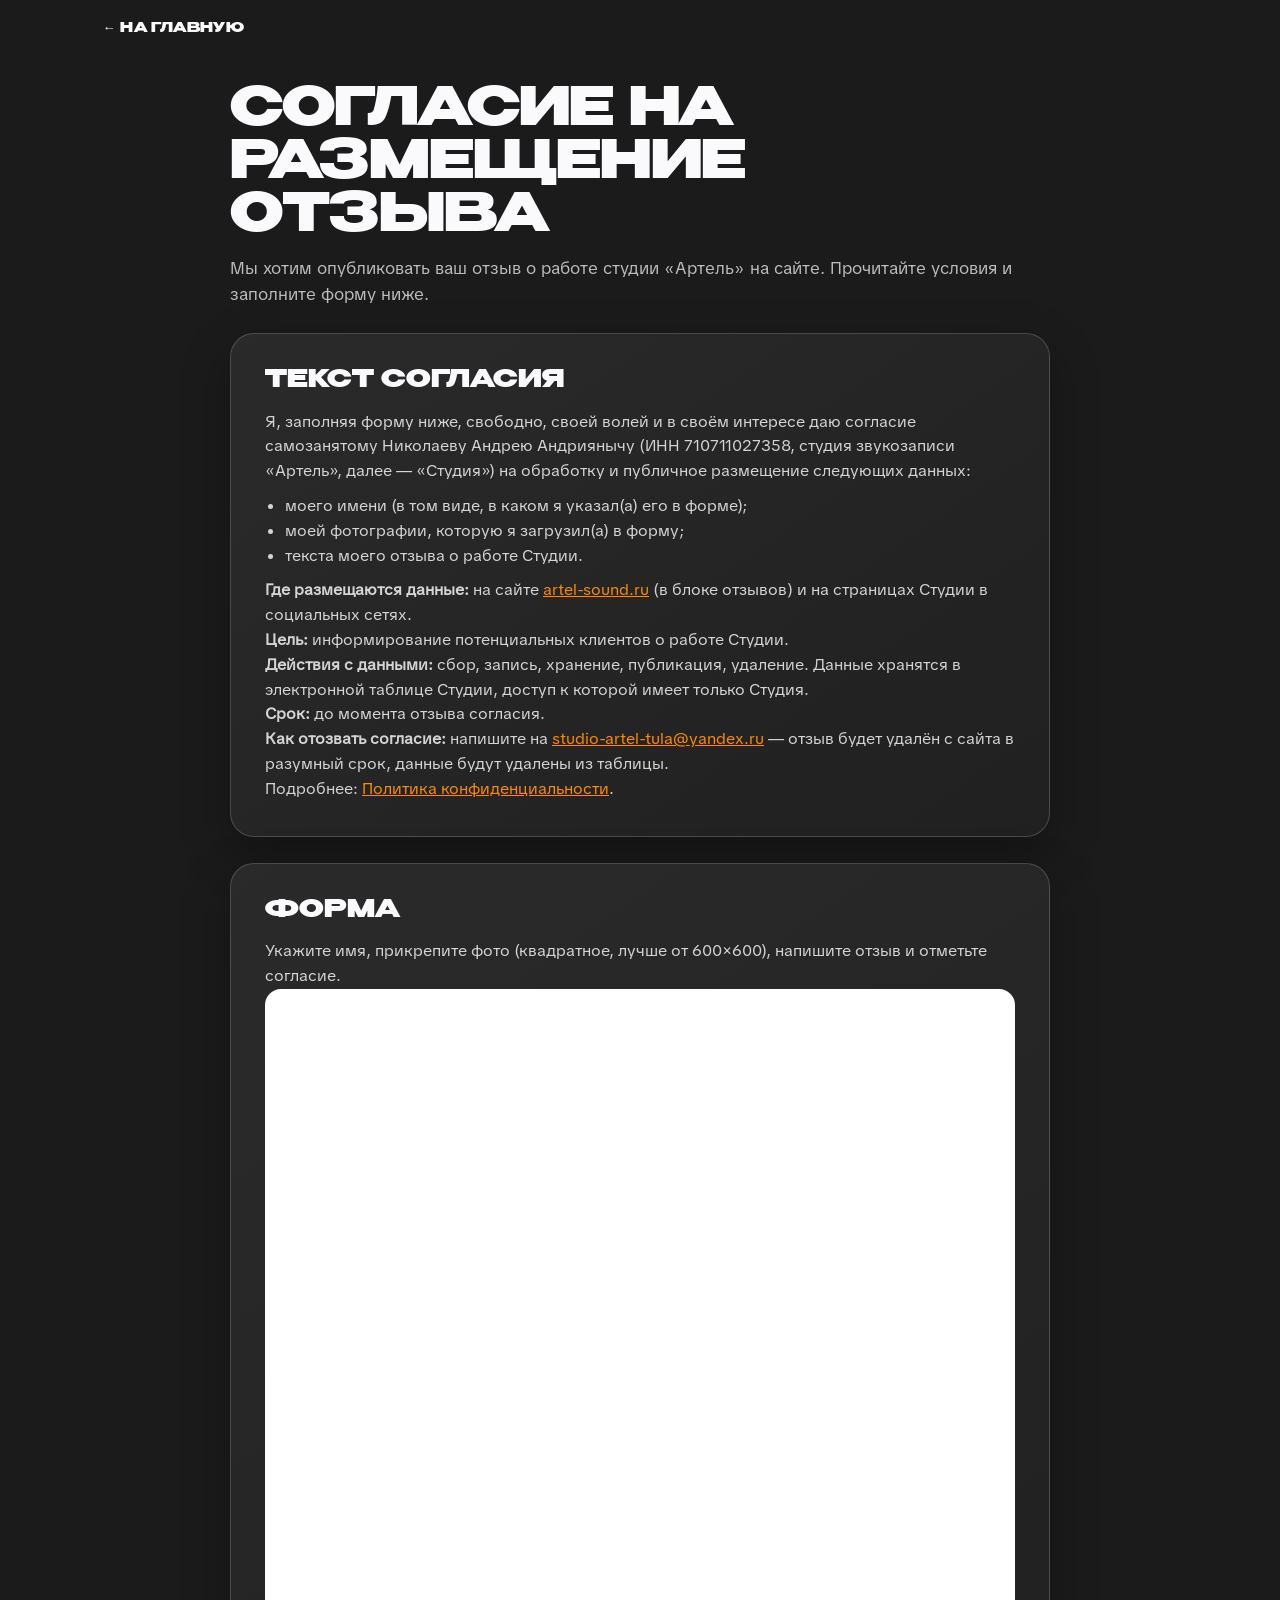
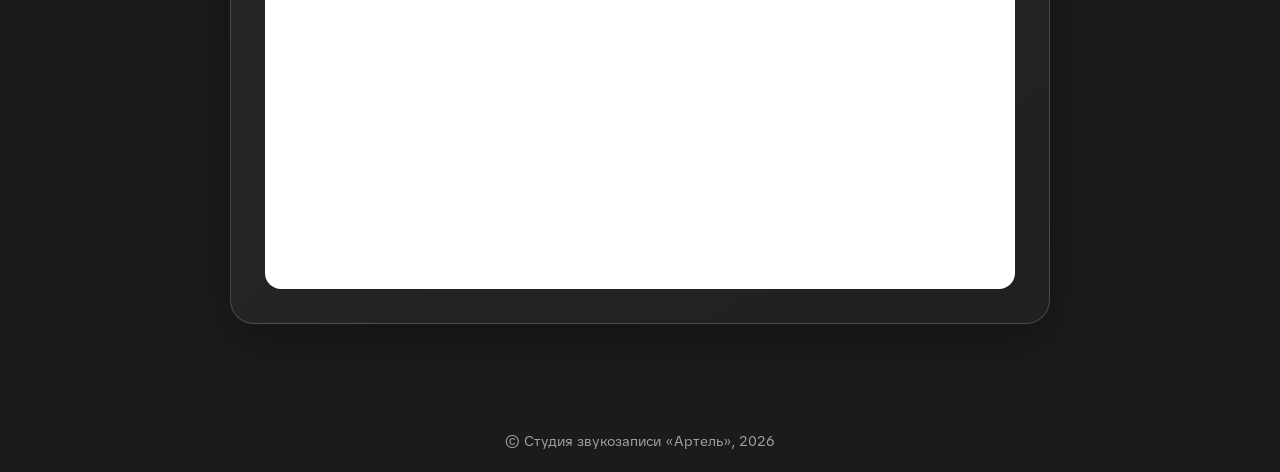
==== commit cbfd0ba0: "Подключена форма Яндекс Форм на странице согласия Co-Authored-By: Claude Sonnet 5.5 <noreply@anthrop" ====
--- a/consent.html
+++ b/consent.html
@@ -62,7 +62,7 @@
 <script>
 // ID формы из Яндекс Форм: ссылка вида https://forms.yandex.ru/u/ВАШ_ID/
 // Сюда вставляется только ID формы. Ссылка на таблицу в коде сайта не нужна и не хранится.
-const YANDEX_FORM_ID = '';
+const YANDEX_FORM_ID = '6adde399902902be221be4ac';
 
 (function(){
   const box = document.getElementById('consentFormBox');
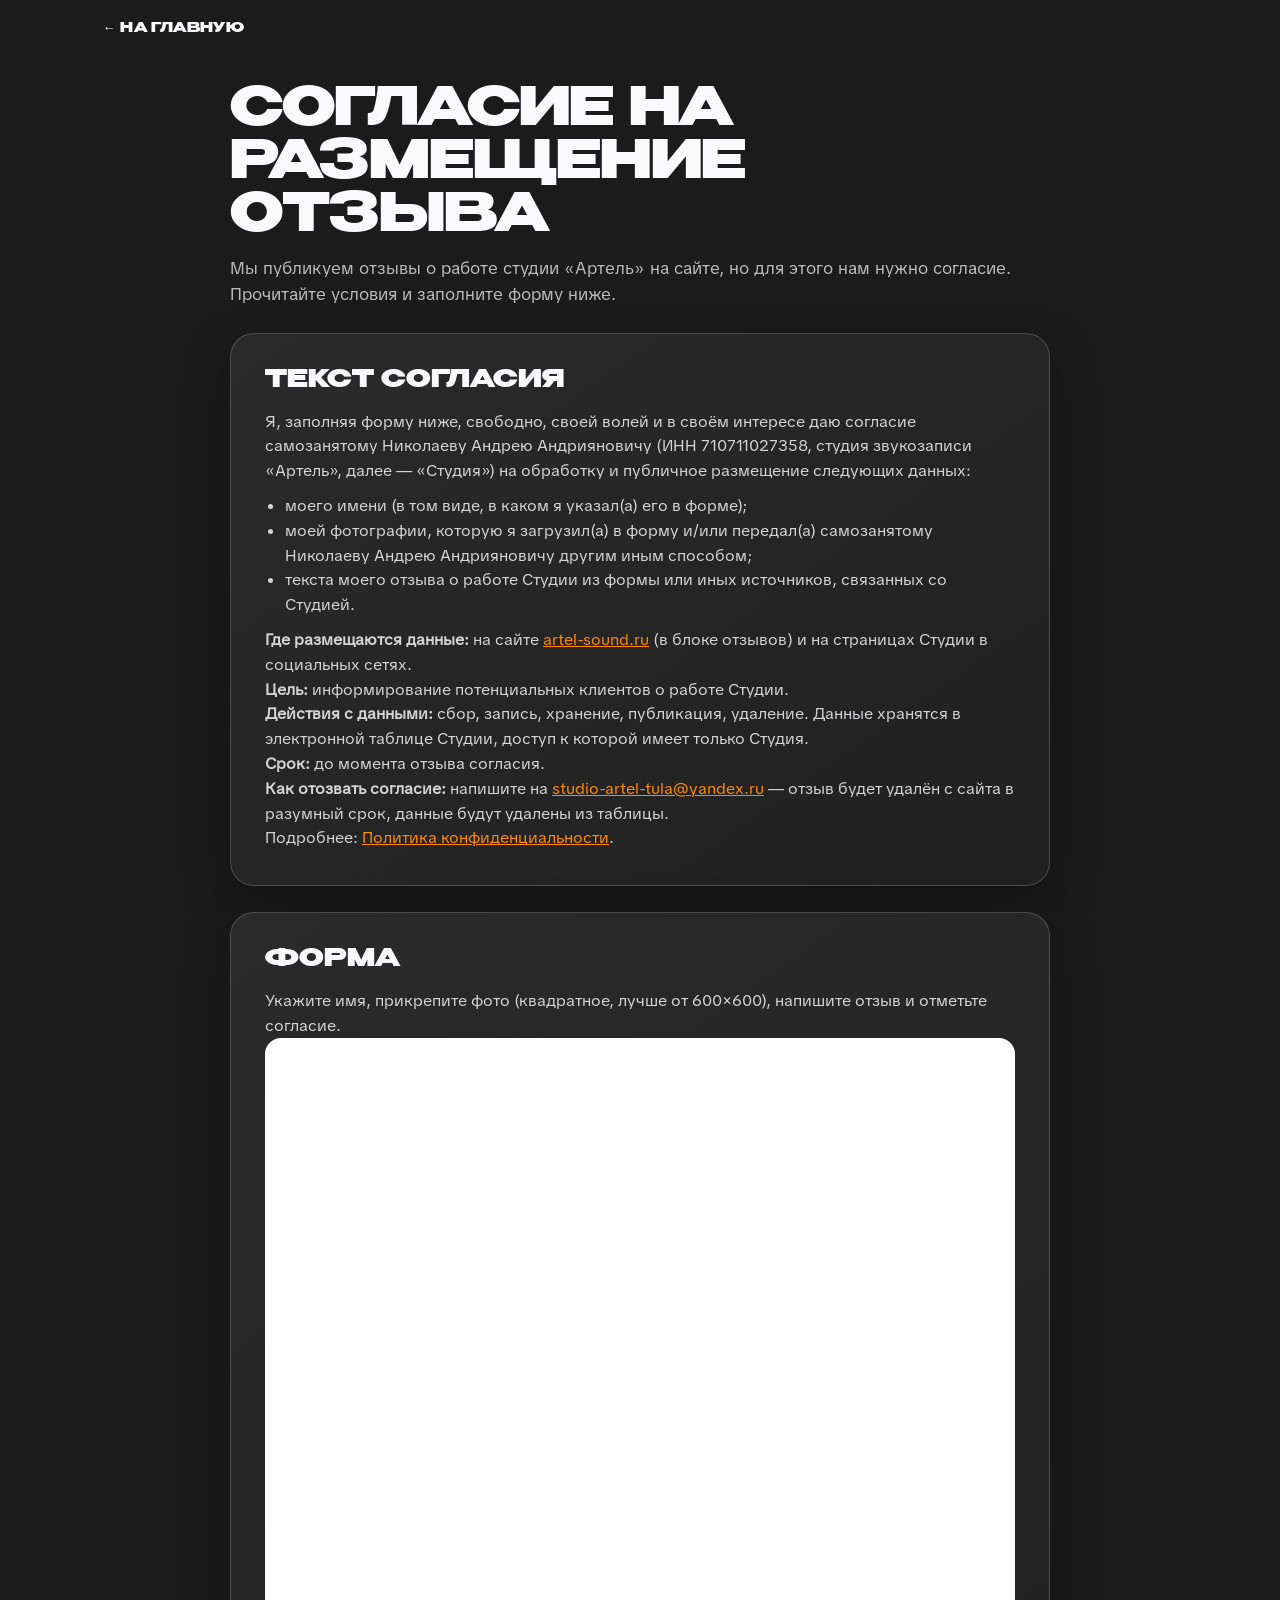
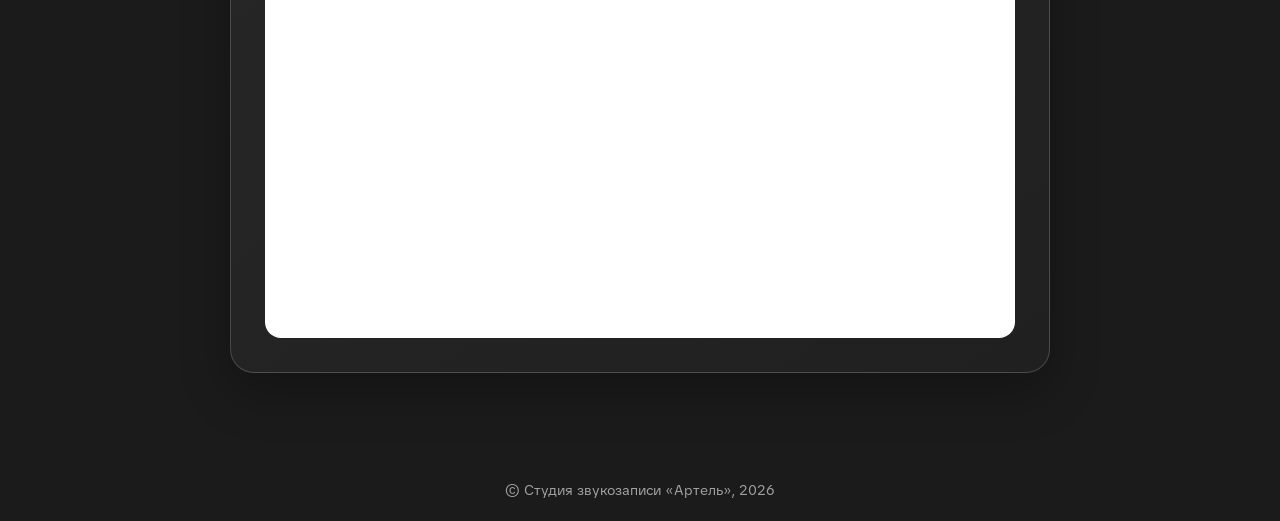
==== commit 3da05fdc: "Правки текста согласия Co-Authored-By: Claude Sonnet 5.5 <noreply@anthropic.com> Claude-Session: htt" ====
--- a/consent.html
+++ b/consent.html
@@ -32,15 +32,15 @@
 
 <main class="consent-main">
   <h1>Согласие на размещение отзыва</h1>
-  <p class="consent-lead">Мы хотим опубликовать ваш отзыв о работе студии «Артель» на сайте. Прочитайте условия и заполните форму ниже.</p>
+  <p class="consent-lead">Мы публикуем отзывы о работе студии «Артель» на сайте, но для этого нам нужно согласие. Прочитайте условия и заполните форму ниже.</p>
 
   <section class="consent-card">
     <h2>Текст согласия</h2>
-    <p>Я, заполняя форму ниже, свободно, своей волей и в своём интересе даю согласие самозанятому Николаеву Андрею Андриянычу (ИНН 710711027358, студия звукозаписи «Артель», далее — «Студия») на обработку и публичное размещение следующих данных:</p>
+    <p>Я, заполняя форму ниже, свободно, своей волей и в своём интересе даю согласие самозанятому Николаеву Андрею Андрияновичу (ИНН 710711027358, студия звукозаписи «Артель», далее — «Студия») на обработку и публичное размещение следующих данных:</p>
     <ul>
       <li>моего имени (в том виде, в каком я указал(а) его в форме);</li>
-      <li>моей фотографии, которую я загрузил(а) в форму;</li>
-      <li>текста моего отзыва о работе Студии.</li>
+      <li>моей фотографии, которую я загрузил(а) в форму и/или передал(а) самозанятому Николаеву Андрею Андрияновичу другим иным способом;</li>
+      <li>текста моего отзыва о работе Студии из формы или иных источников, связанных со Студией.</li>
     </ul>
     <p><strong>Где размещаются данные:</strong> на сайте <a href="https://artel-sound.ru/">artel-sound.ru</a> (в блоке отзывов) и на страницах Студии в социальных сетях.</p>
     <p><strong>Цель:</strong> информирование потенциальных клиентов о работе Студии.</p>
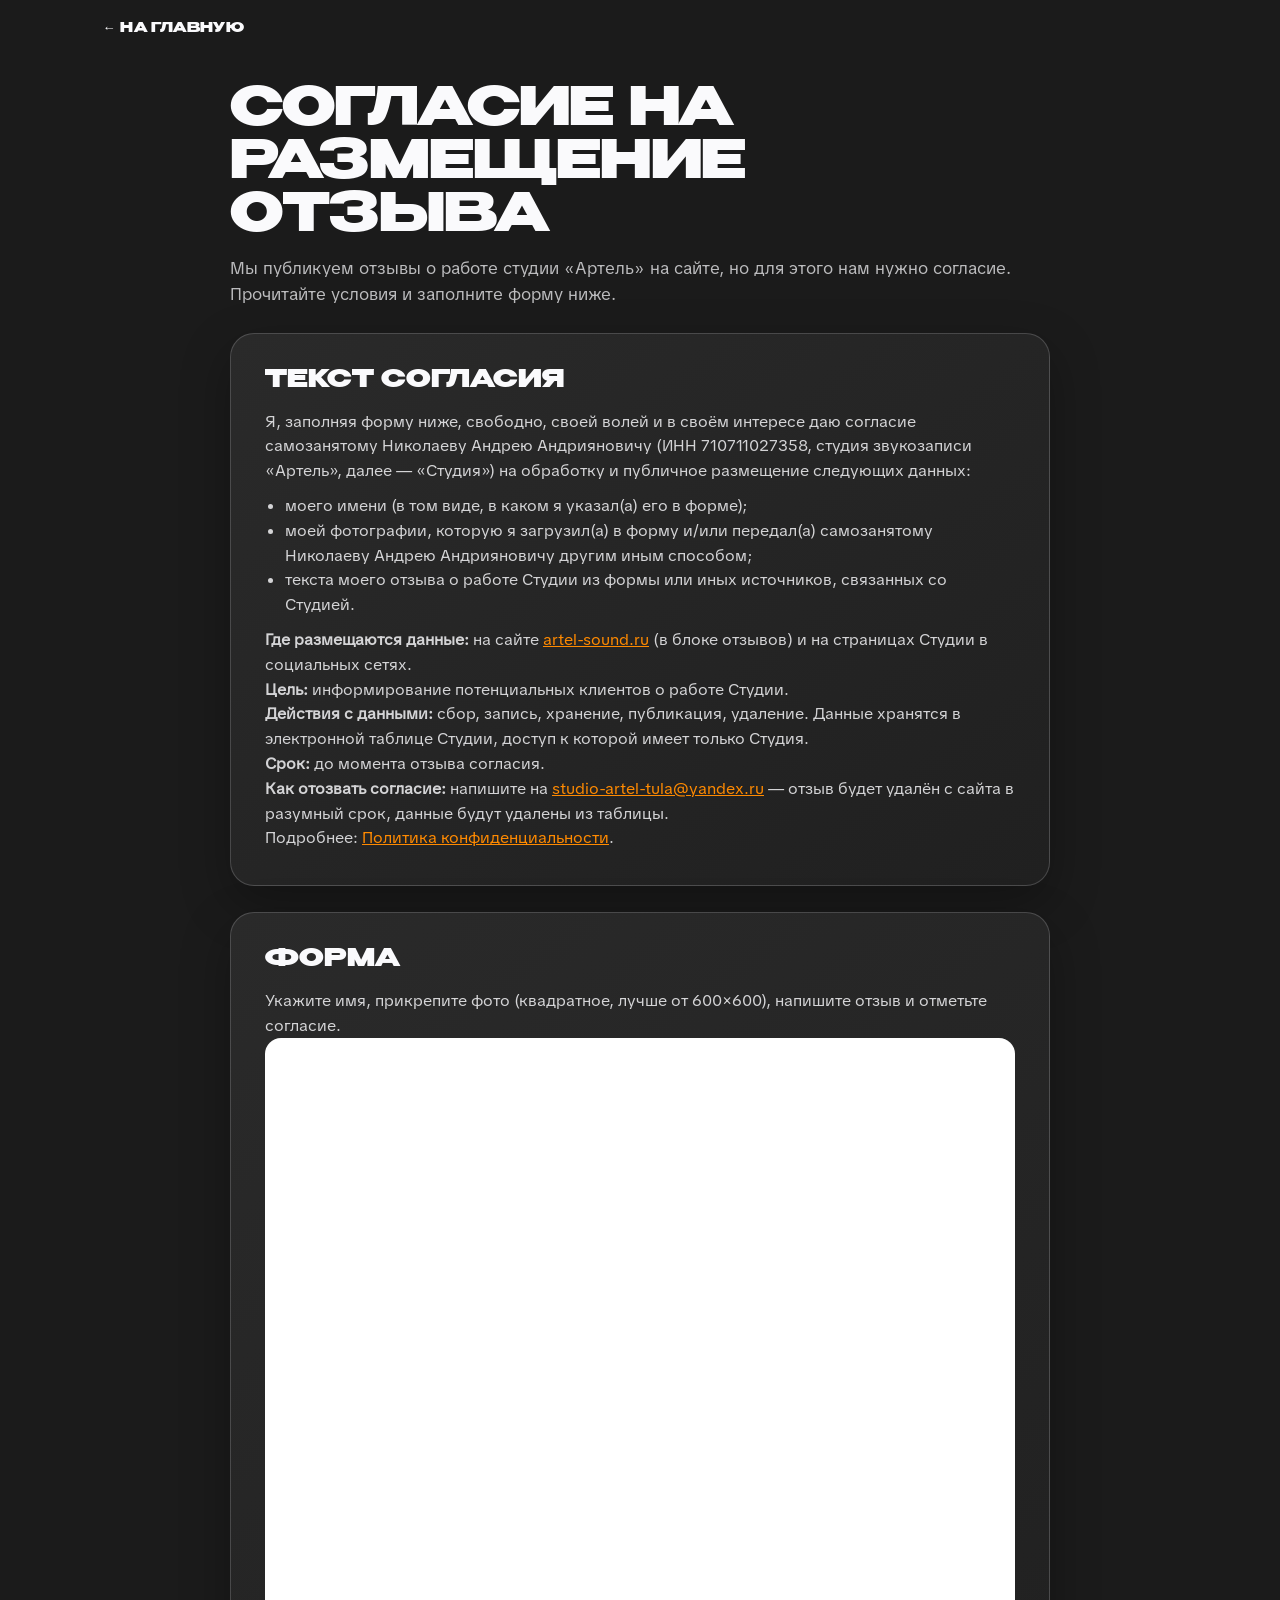
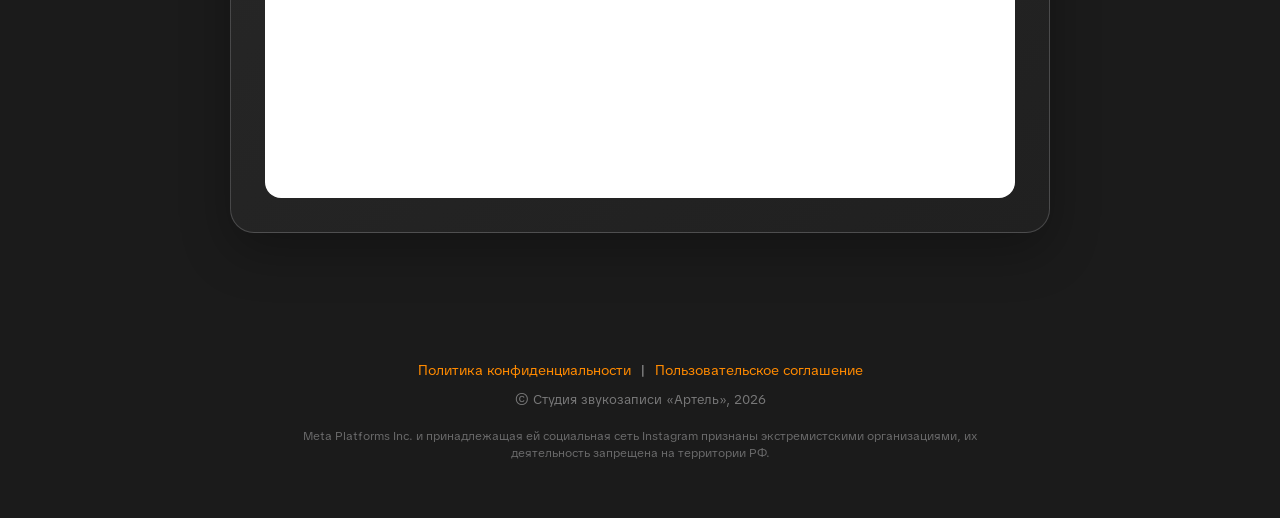
==== commit ff3c28a1: "Форма согласия через embed.js, единый подвал, примечание про Meta/Instagram Co-Authored-By: Claude S" ====
--- a/consent.html
+++ b/consent.html
@@ -6,7 +6,7 @@
   <meta name="robots" content="noindex, nofollow">
   <title>Согласие на размещение отзыва | Студия звукозаписи «Артель»</title>
   <link rel="icon" type="image/png" href="favicon.png">
-  <link rel="stylesheet" href="styles.css?v=20261025a">
+  <link rel="stylesheet" href="styles.css?v=20261025b">
   <style>
     .consent-page{min-height:100vh;display:flex;flex-direction:column}
     .consent-top{padding:22px 8%;display:flex;align-items:center}
@@ -20,10 +20,9 @@
     .consent-card p,.consent-card li{font-size:16px;line-height:1.55;color:rgba(250,250,252,.82)}
     .consent-card ul{padding-left:20px;margin:10px 0}
     .consent-card a{color:#ff8a00}
-    .consent-form-frame{width:100%;min-height:900px;border:0;border-radius:16px;background:#fff;display:block}
+    .consent-form-frame{width:100%;max-width:100%;height:760px;border:0;border-radius:16px;background:#fff;display:block}
+    @media (max-width:600px){.consent-form-frame{height:820px}.consent-card{padding:16px}}
     .consent-form-stub{padding:24px;border:1px dashed rgba(250,250,252,.35);border-radius:16px;color:rgba(250,250,252,.7);text-align:center}
-    .consent-footer{padding:22px 8%;text-align:center;font-size:14px;color:rgba(250,250,252,.6)}
-    .consent-footer a{color:#ff8a00}
   </style>
 </head>
 <body class="consent-page">
@@ -53,30 +52,22 @@
   <section class="consent-card">
     <h2>Форма</h2>
     <p style="margin-top:0">Укажите имя, прикрепите фото (квадратное, лучше от 600×600), напишите отзыв и отметьте согласие.</p>
-    <div id="consentFormBox"></div>
+    <div id="consentFormBox">
+      <iframe class="consent-form-frame" src="https://forms.yandex.ru/u/6adde399902902be221be4ac?iframe=1" frameborder="0" name="ya-form-6adde399902902be221be4ac" title="Форма согласия на размещение отзыва" loading="lazy"></iframe>
+    </div>
+    <script src="https://forms.yandex.ru/_static/embed.js"></script>
   </section>
 </main>
 
-<div class="consent-footer">© Студия звукозаписи «Артель», 2026</div>
+<footer class="music-footer">
+  <div class="music-footer-links">
+    <a href="privacy.html" target="_blank" rel="noopener noreferrer">Политика конфиденциальности</a>
+    <span aria-hidden="true">|</span>
+    <a href="terms.html" target="_blank" rel="noopener noreferrer">Пользовательское соглашение</a>
+  </div>
+  <div class="music-footer-copy">© Студия звукозаписи «Артель», 2026</div>
+  <div class="music-footer-note">Meta Platforms Inc. и принадлежащая ей социальная сеть Instagram признаны экстремистскими организациями, их деятельность запрещена на территории РФ.</div>
+</footer>
 
-<script>
-// ID формы из Яндекс Форм: ссылка вида https://forms.yandex.ru/u/ВАШ_ID/
-// Сюда вставляется только ID формы. Ссылка на таблицу в коде сайта не нужна и не хранится.
-const YANDEX_FORM_ID = '6adde399902902be221be4ac';
-
-(function(){
-  const box = document.getElementById('consentFormBox');
-  if (!YANDEX_FORM_ID) {
-    box.innerHTML = '<div class="consent-form-stub">Форма скоро появится здесь.</div>';
-    return;
-  }
-  const f = document.createElement('iframe');
-  f.className = 'consent-form-frame';
-  f.title = 'Форма согласия на размещение отзыва';
-  f.loading = 'lazy';
-  f.src = 'https://forms.yandex.ru/u/' + encodeURIComponent(YANDEX_FORM_ID) + '/?iframe=1';
-  box.appendChild(f);
-})();
-</script>
 </body>
 </html>
--- a/styles.css
+++ b/styles.css
@@ -5655,3 +5655,5 @@
 .rc-links .music-review-open{flex:1 1 0 !important;min-width:0;max-width:300px;justify-content:center;white-space:nowrap}
 @media (max-width:600px){.rc-links .music-review-open{font-size:11px !important;padding:0 8px !important;gap:6px;letter-spacing:0 !important}.rc-links .music-review-open svg{width:16px;height:16px;flex:0 0 auto}}
 @media (max-width:420px){.rc-links .music-review-open{font-size:10px !important;padding:0 6px !important}}
+
+.music-footer-note{margin:8px auto 0;max-width:720px;font-size:12px;line-height:1.4;opacity:.6;text-align:center}
